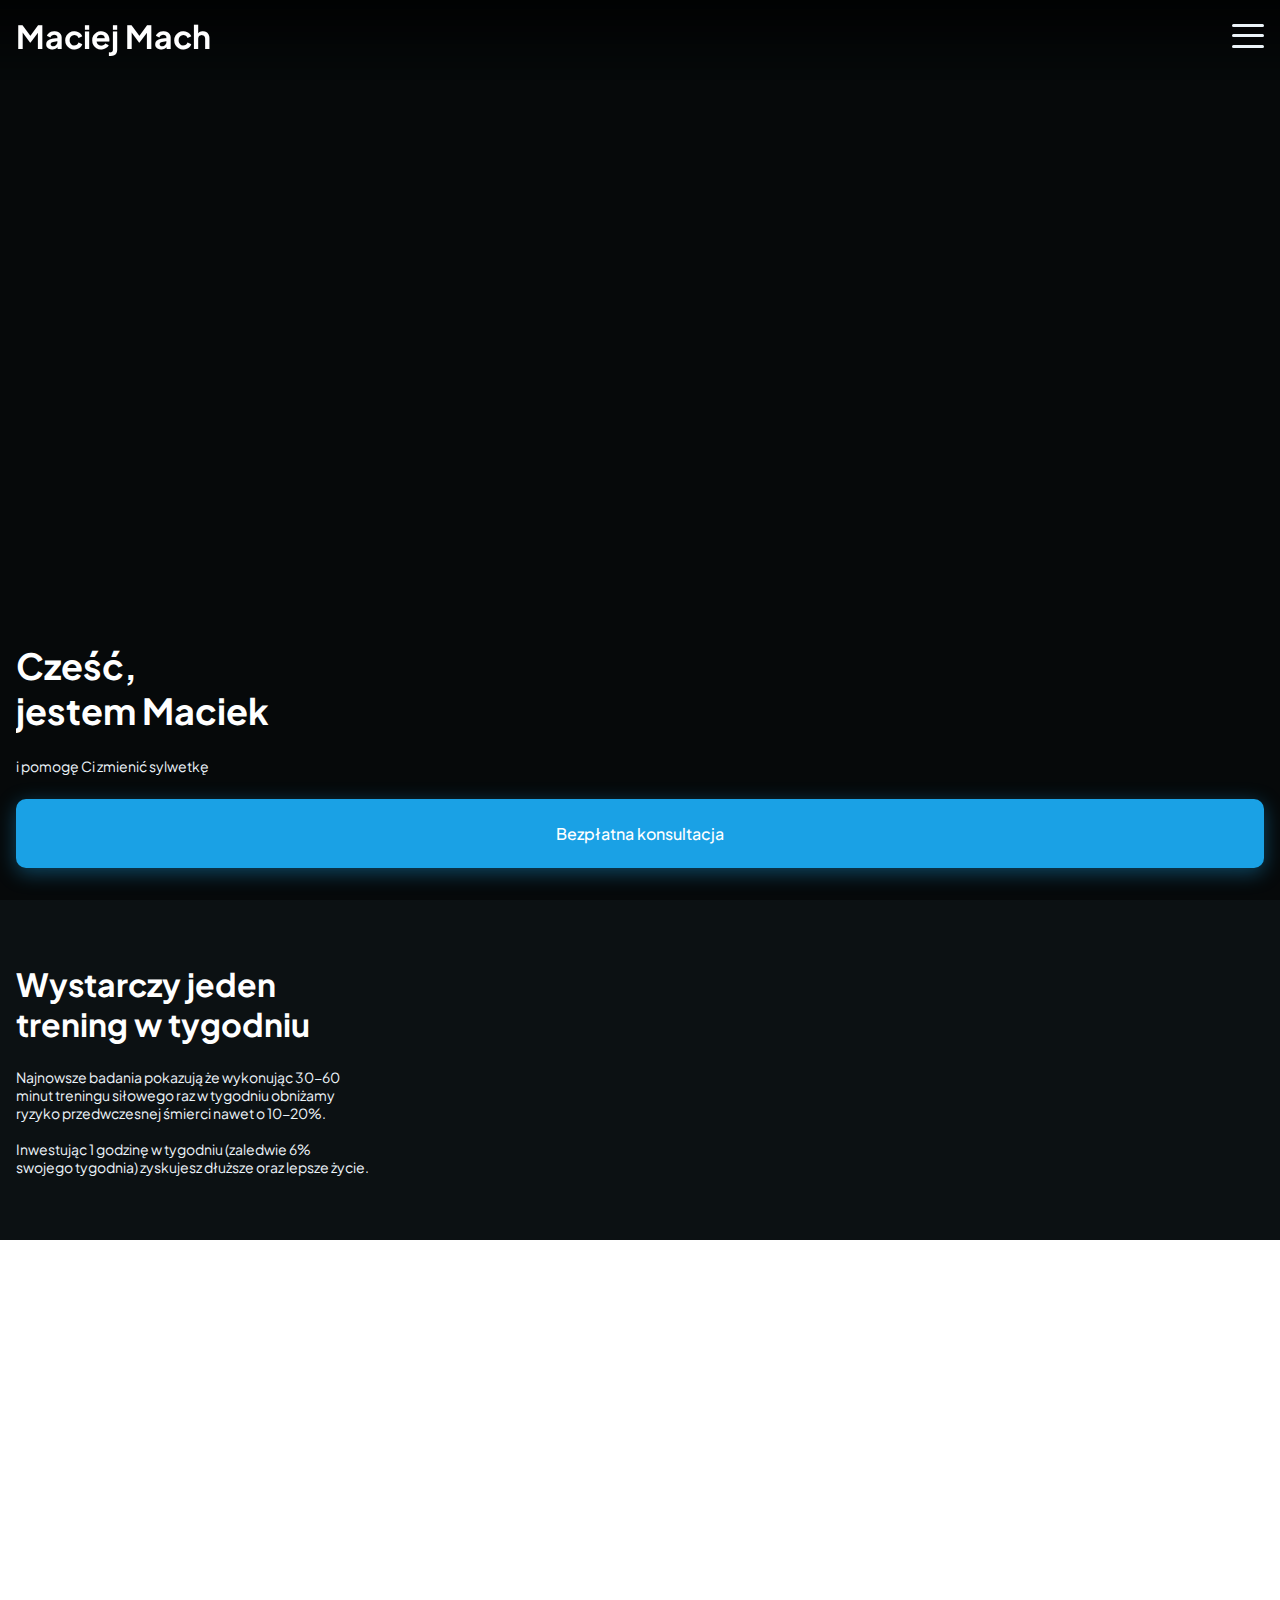
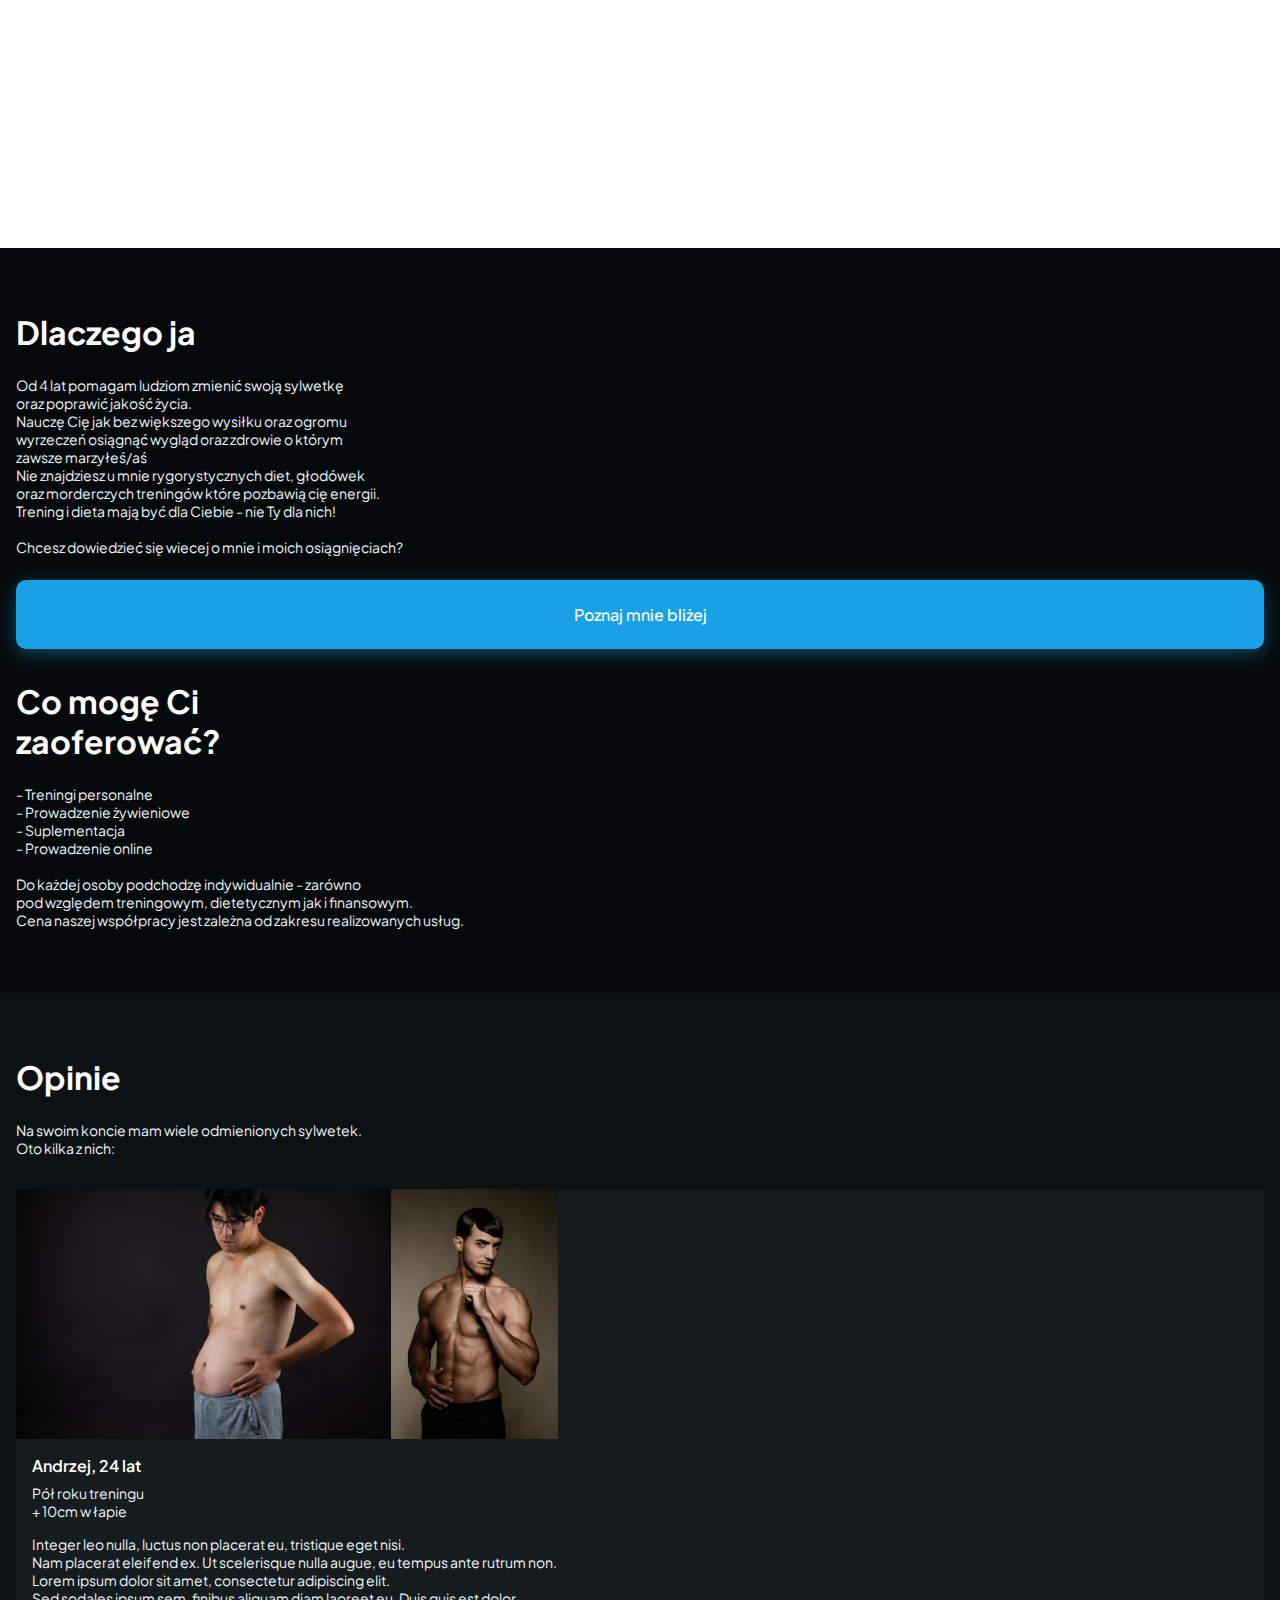
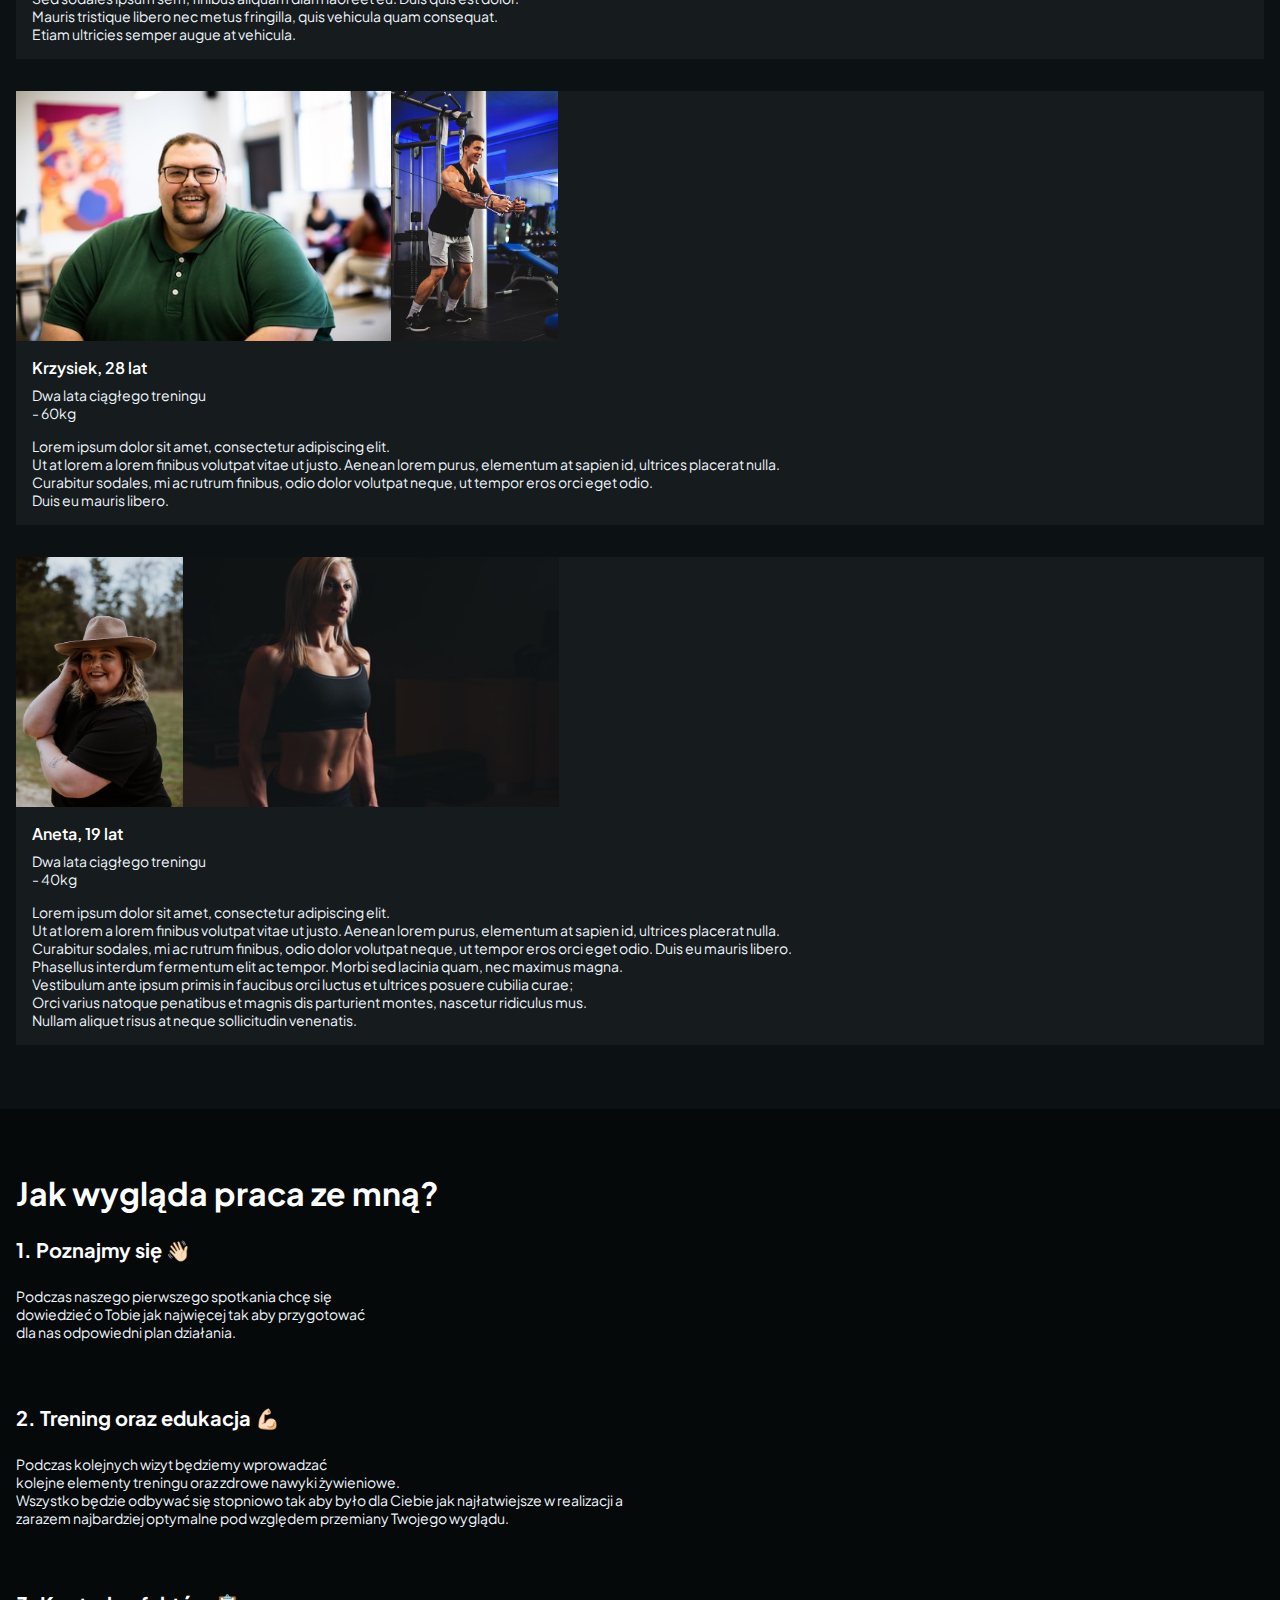
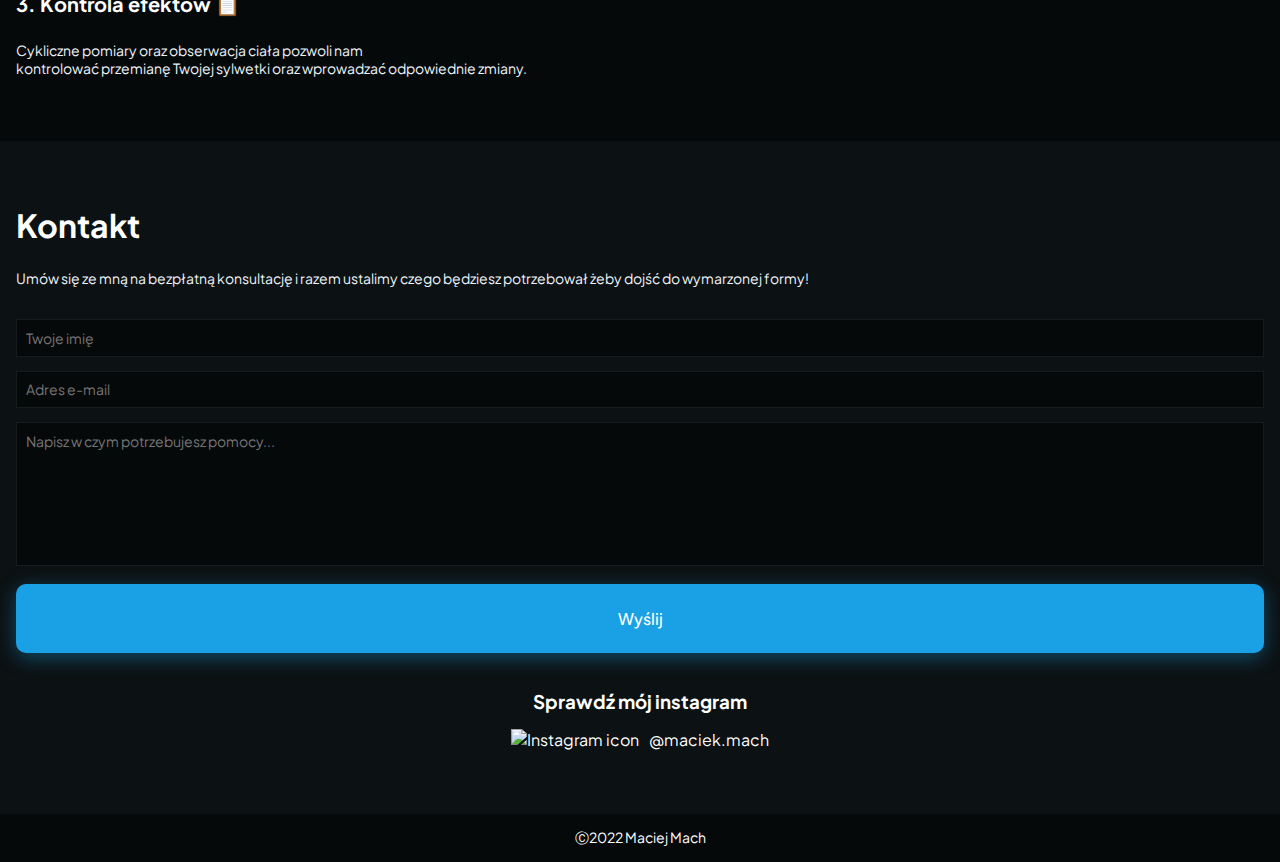
==== src/index.html @ 9fb36277 "Add boilerplate for JS components, style a nav menu" ====
<!DOCTYPE html>
<html lang="pl">
  <head>
    <meta charset="UTF-8" />
    <meta name="author" content="Maciej Mach" />
    <meta name="description" content="Maciej Mach, trener personalny. Zmień sylwetkę łatwo i przyjemnie." />
    <meta name="viewport" content="width=device-width, initial-scale=1.0" />
    <meta http-equiv="X-UA-Compatible" content="ie=edge" />
    <title>Maciej Mach - Trener Personalny</title>
    <link rel="stylesheet" href="styles/main.css" />
    <link rel="stylesheet" href="styles/breakpoints.css" />
    <link rel="stylesheet" href="styles/interactive.css" />
    <link rel="icon" href="./favicon.ico" type="image/x-icon" />
  </head>
  <body>
    <header>
      <h1 class="txt-title">Maciej Mach</h1>
      <nav>
        <div id="nav-mobile">
          <div id="menu-icon">
            <div class="menu-icon-line"></div>
            <div class="menu-icon-line"></div>
            <div class="menu-icon-line"></div>
          </div>
        </div>
        <div class="nav-menu">
          <a href="/#" class="nav-link">O mnie</a>
          <a href="/#" class="nav-link">Oferta</a>
          <a href="/#" class="nav-link">Kontakt</a>
        </div>
      </nav>
    </header>
    <div id="main-container">
      <main id="landing-page">
        <div id="main-img">
        </div>
        <div id="main-txt" class="enter-line-break">
          <h1>Cześć,
             jestem Maciek
          </h1>
          <p class="txt-body">i pomogę Ci zmienić sylwetkę</p>
          <button class="action-button">Bezpłatna konsultacja</button>
        </div>
      </main>
      <section class="bg-light">
        <article>
          <h2 class="txt-title enter-line-break ">Wystarczy jeden
            trening w tygodniu
          </h2>
          <p class="txt-body enter-line-break">Najnowsze badania pokazują że wykonując 30-60 
            minut treningu siłowego raz w tygodniu obniżamy 
            ryzyko przedwczesnej śmierci nawet o 10-20%.

            Inwestując 1 godzinę w tygodniu (zaledwie 6% 
            swojego tygodnia) zyskujesz dłuższe oraz lepsze życie.
          </p>
        </article>
      </section>
      <div id="big-img"></div>
      <section class="bg-dark">
        <article>
          <h2 class="txt-title">Dlaczego ja</h2>
          <p class="txt-body enter-line-break">Od 4 lat pomagam ludziom zmienić swoją sylwetkę 
            oraz poprawić jakość życia. 
            Nauczę Cię jak bez większego wysiłku oraz ogromu 
            wyrzeczeń osiągnąć wygląd oraz zdrowie o którym 
            zawsze marzyłeś/aś
            Nie znajdziesz u mnie rygorystycznych diet, głodówek 
            oraz morderczych treningów które pozbawią cię energii. 
            Trening i dieta mają być dla Ciebie - nie Ty dla nich!
            
            Chcesz dowiedzieć się wiecej o mnie i moich osiągnięciach?
          </p>
          <button class="action-button">Poznaj mnie bliżej</button>
          <h2 class="txt-title enter-line-break">Co mogę Ci 
            zaoferować?</h2>
          <p class="txt-body enter-line-break">- Treningi personalne
            - Prowadzenie żywieniowe
            - Suplementacja 
            - Prowadzenie online
            
            Do każdej osoby podchodzę indywidualnie - zarówno 
            pod względem treningowym, dietetycznym jak i finansowym. 
            Cena naszej współpracy jest zależna od zakresu realizowanych usług. 
          </p>
        </article>
      </section>
      <section class="bg-light">
        <article>
          <h2 class="txt-title">Opinie</h2>
          <p class="txt-body enter-line-break">Na swoim koncie mam wiele odmienionych sylwetek.
            Oto kilka z nich:
          </p>
        </article>
        <div id="reviews-container">
          <div class="review">
            <div class="review-img-container">
              <div class="review-img">
                <img src="./assets/images/fat1.jpeg" alt="Przed współpracą z Maciejem">
              </div>
              <div class="review-img">
                <img src="./assets/images/fit1.jpeg" alt="Po współpracy z Maciejem">
              </div>
            </div>
            <div class="review-txt">
              <p class="reviewer-details">Andrzej, 24 lat</p>
              <p class="txt-body enter-line-break">Pół roku treningu
                + 10cm w łapie</p>
              <p class="txt-body enter-line-break">Integer leo nulla, luctus non placerat eu, tristique eget nisi. 
                Nam placerat eleifend ex. Ut scelerisque nulla augue, eu tempus ante rutrum non. 
                Lorem ipsum dolor sit amet, consectetur adipiscing elit. 
                Sed sodales ipsum sem, finibus aliquam diam laoreet eu. Duis quis est dolor. 
                Mauris tristique libero nec metus fringilla, quis vehicula quam consequat. 
                Etiam ultricies semper augue at vehicula. </p>
            </div>
          </div>
          <div class="review">
            <div class="review-img-container">
              <div class="review-img">
                <img src="./assets/images/fat2.jpeg" alt="Przed współpracą z Maciejem">
              </div>
              <div class="review-img">
                <img src="./assets/images/fit2.jpeg" alt="Po współpracy z Maciejem">
              </div>
            </div>
            <div class="review-txt">
              <p class="reviewer-details">Krzysiek, 28 lat</p>
              <p class="txt-body enter-line-break">Dwa lata ciągłego treningu
                - 60kg</p>
              <p class="txt-body enter-line-break">Lorem ipsum dolor sit amet, consectetur adipiscing elit.
                Ut at lorem a lorem finibus volutpat vitae ut justo. Aenean lorem purus, elementum at sapien id, ultrices placerat nulla. 
                Curabitur sodales, mi ac rutrum finibus, odio dolor volutpat neque, ut tempor eros orci eget odio. 
                Duis eu mauris libero.</p>
            </div>
          </div>
          <div class="review">
            <div class="review-img-container">
              <div class="review-img">
                <img src="./assets/images/fat3.jpeg" alt="Przed współpracą z Maciejem">
              </div>
              <div class="review-img">
                <img src="./assets/images/fit3.jpeg" alt="Po współpracy z Maciejem">
              </div>
            </div>
            <div class="review-txt">
              <p class="reviewer-details">Aneta, 19 lat</p>
              <p class="txt-body enter-line-break">Dwa lata ciągłego treningu
                - 40kg</p>
              <p class="txt-body enter-line-break">Lorem ipsum dolor sit amet, consectetur adipiscing elit. 
                Ut at lorem a lorem finibus volutpat vitae ut justo. Aenean lorem purus, elementum at sapien id, ultrices placerat nulla. 
                Curabitur sodales, mi ac rutrum finibus, odio dolor volutpat neque, ut tempor eros orci eget odio. Duis eu mauris libero. 
                Phasellus interdum fermentum elit ac tempor. Morbi sed lacinia quam, nec maximus magna. 
                Vestibulum ante ipsum primis in faucibus orci luctus et ultrices posuere cubilia curae; 
                Orci varius natoque penatibus et magnis dis parturient montes, nascetur ridiculus mus. 
                Nullam aliquet risus at neque sollicitudin venenatis. </p>
            </div>
          </div>
        </div>
      </section>
      <section class="bg-dark">
        <article>
          <h2 class="txt-title">Jak wygląda praca ze mną?</h2>
          <h3 class="heading-small">1. Poznajmy się  👋🏻</h3>
          <p class="txt-body enter-line-break">Podczas naszego pierwszego spotkania chcę się 
            dowiedzieć o Tobie jak najwięcej tak aby przygotować 
            dla nas odpowiedni plan działania.
          </p>
        </article>
        <article>
          <h3 class="heading-small">2. Trening oraz edukacja  💪🏻</h3>
          <p class="txt-body enter-line-break">Podczas kolejnych wizyt będziemy wprowadzać 
            kolejne elementy treningu oraz zdrowe nawyki żywieniowe. 
            Wszystko będzie odbywać się stopniowo tak aby było dla Ciebie jak najłatwiejsze w realizacji a 
            zarazem najbardziej optymalne pod względem przemiany Twojego wyglądu.
          </p>
        </article>
        <article>
          <h3 class="heading-small">3. Kontrola efektów  📋</h3>
          <p class="txt-body enter-line-break">Cykliczne pomiary oraz obserwacja ciała pozwoli nam 
            kontrolować przemianę Twojej sylwetki oraz wprowadzać odpowiednie zmiany.
          </p>
        </article>
      </section>
      <section class="bg-light">
        <article>
          <h2 class="txt-title">Kontakt</h2>
          <p class="txt-body enter-line-break">Umów się ze mną na bezpłatną konsultację i razem ustalimy czego będziesz potrzebował żeby dojść do wymarzonej formy!
          </p>
        </article>
        <form>
          <input type="text" name="name" id="input-name" placeholder="Twoje imię" />
          <input type="text" name="email" id="input-email" placeholder="Adres e-mail" />
          <textarea name="message" id="input-message" placeholder="Napisz w czym potrzebujesz pomocy..."></textarea>
          <button type="submit" class="action-button">Wyślij</button>
        </form>
        <div id="social-media">
          <h3>Sprawdź mój instagram</h3>
          <span>
            <img src="./assets/svg/instagram.svg" alt="Instagram icon"/>
            <p>@maciek.mach</p>
          </span>
        </div>
      </section>
      <footer class="bg-dark">
        <p>Ⓒ2022 Maciej Mach</p>
      </footer>  
      <!-- <div class="hide-overflow">
        <div id="elipse-1" class="elipses"></div>
        <div id="elipse-2" class="elipses"></div>
        <div id="elipse-3" class="elipses"></div>
        <div id="elipse-4" class="elipses"></div>
      </div> -->
    </div>
  </body>
</html>
<script src="scripts/main.js"></script>
---- src/styles/main.css ----
@import url('https://fonts.googleapis.com/css2?family=Plus+Jakarta+Sans:wght@300;400;600;700&display=swap');

:root {
  --color-accent: #1AA1E5;
  --color-bg-light: #0C1113;
  --color-bg-dark: #06090A;
  --color-bg-review: #161B1D;
  --color-txt-body: #ECF4F9;
  --color-txt-placeholder: #8F9BA3;
}

*,
*::before,
*::after {
  -webkit-box-sizing: border-box;
  box-sizing: border-box;
  font-family: 'Plus Jakarta Sans', sans-serif;
}

body,
h1,
h2,
h3,
h4,
p {
  margin: 0;
  overflow-x: hidden;
  color: white;
}

img {
  max-width: 100%;
}

.txt-title {
  color: white;
  font-size: 2em;
}

.txt-body {
  color: var(--color-txt-body);
  font-size: 14px;
}

.heading-small {
  font-size: 1.25em;
}

.bg-light {
  background-color: var(--color-bg-light);
}

.bg-dark {
  background-color: var(--color-bg-dark);
}

.enter-line-break {
  white-space: pre-line;
}

header {
  position: fixed;
  width: 100%;
  padding: 1em 1em 1.5em 1em;
}

header {
  width: 100%;
  background: linear-gradient(
    180deg,
    rgba(0, 0, 0, 0.75) 0%,
    rgba(0, 0, 0, 0) 100%
  );
  transition: all .2s linear;
  display: flex;
  align-items: center;
  justify-content: space-between;
  z-index: 10;
}

nav {
  height: 100%;
}

.nav-menu {
  visibility: hidden;
  display: flex;
  position: absolute;
  left: 0;
  opacity: 0;
  top: 5em;
  width: 100%;
  height: 100vh;
  background-color: var(--color-bg-dark);
  z-index: -1;
  flex-direction: column;
  align-items: center;
  justify-content: center;
  -webkit-transition: all .2s linear;
  transition: all .2s linear;
}

.open-menu {
  visibility: visible;
  opacity: 1;
}

.no-scroll {
  overflow: hidden;
}

.header-bg-on {
  background: var(--color-bg-dark);
}

.nav-link {
  all: unset;
  padding: 2em;
  font-size: 2em;
  cursor: pointer;
}

#menu-icon {
  height: 2em;
  width: 2em;
  display: flex;
  flex-direction: column;
  align-items: center;
  justify-content: space-around;
  cursor: pointer;
}

.menu-icon-line {
  width: 100%;
  height: 3px;
  border-radius: 10px;
  background-color: var(--color-txt-body);
}

#main-container {
  width: 100vw;
  height: 100vh;
  background-color: var(--color-bg-dark);
}

#landing-page {
  height: 100%;
  z-index: -2;
  display: flex;
  flex-direction: column;
}

#main-txt {
  width: 100%;
  align-self: flex-end;
  display: flex;
  flex-direction: column;
  gap: 1.5em;
  padding: 2em 1em; 
}

#main-txt h1 {
  font-size: 36px;
  color: white;
}

#main-img {
  margin-bottom: calc(1em-10px);
  height: 100%;
  background-image: url('../assets/images/maciej.jpg');
  background-size: cover;
  filter: drop-shadow(-10px 10px 0px white);
}

.action-button {
  all: unset;
  box-sizing: border-box;
  text-align: center;
  width: 100%;
  cursor: pointer;
  background-color: var(--color-accent);
  padding: 1.5em;
  border-radius: 10px;
  font-weight: 500;
  box-shadow: 0px 5px 20px rgba(25, 162, 230, 0.4);
}

section {
  padding: 2em 1em;
}

article {
  padding: 2em 0;
  display: flex;
  flex-direction: column;
  gap: 1.5em;
}

article .action-button {
  margin-bottom: 0.5em;
}

#big-img {
  width: 100%;
  height: calc(100vh - 18.25em);
  background-image: url('../assets/images/why_me.jpg');
  background-size: cover;
  filter: drop-shadow(-10px 10px 0px white);
}

#reviews-container {
  display: flex;
  flex-direction: column;
  gap: 2em;
  padding-bottom: 2em;
}

.review {
  display: flex;
  flex-direction: column;
  background-color: var(--color-bg-review);
}

.review-img-container {
  height: 15.625em;
  width: 100%;
  display: flex;
}

.reviev-img {
  flex: 1;
}

.review-img img {
  height: 100%;
  width: 100%;
  max-height: 100%;
  object-fit: cover;
}

.review-txt {
  color: var(--color-txt-body);
  padding: 1em;
  display: flex;
  flex-direction: column;
  gap: 0.5em;
}

.reviewer-details {
  font-size: 1em;
  font-weight: 600;
}

.review-txt p:nth-child(3) {
  margin-top: 0.5em;
}

footer {
  text-align: center;
  padding: 1em;
  font-size: 0.875em;
}

form input, textarea {
  width: 100%;
  font-size: 0.875em;
  padding: 0.625em;
  margin-bottom: 1em;
  border: 1px solid var(--color-bg-review);
  background-color: var(--color-bg-dark);
  color: var(--color-txt-placeholder);
}

textarea {
  resize: none;
  height: 10.25em;
}

#social-media {
  display: flex;
  flex-direction: column;
  align-items: center;
}

#social-media h3 {
  margin-top: 2em;
}

#social-media span {
  width: 100%;
  margin: 1em 0 2em 0;
  display: flex;
  justify-content: center;
  gap: 0.625em;
}
---- src/styles/breakpoints.css ----
@media(min-width: 80em) {

}

@media(min-width: 120em) {

}
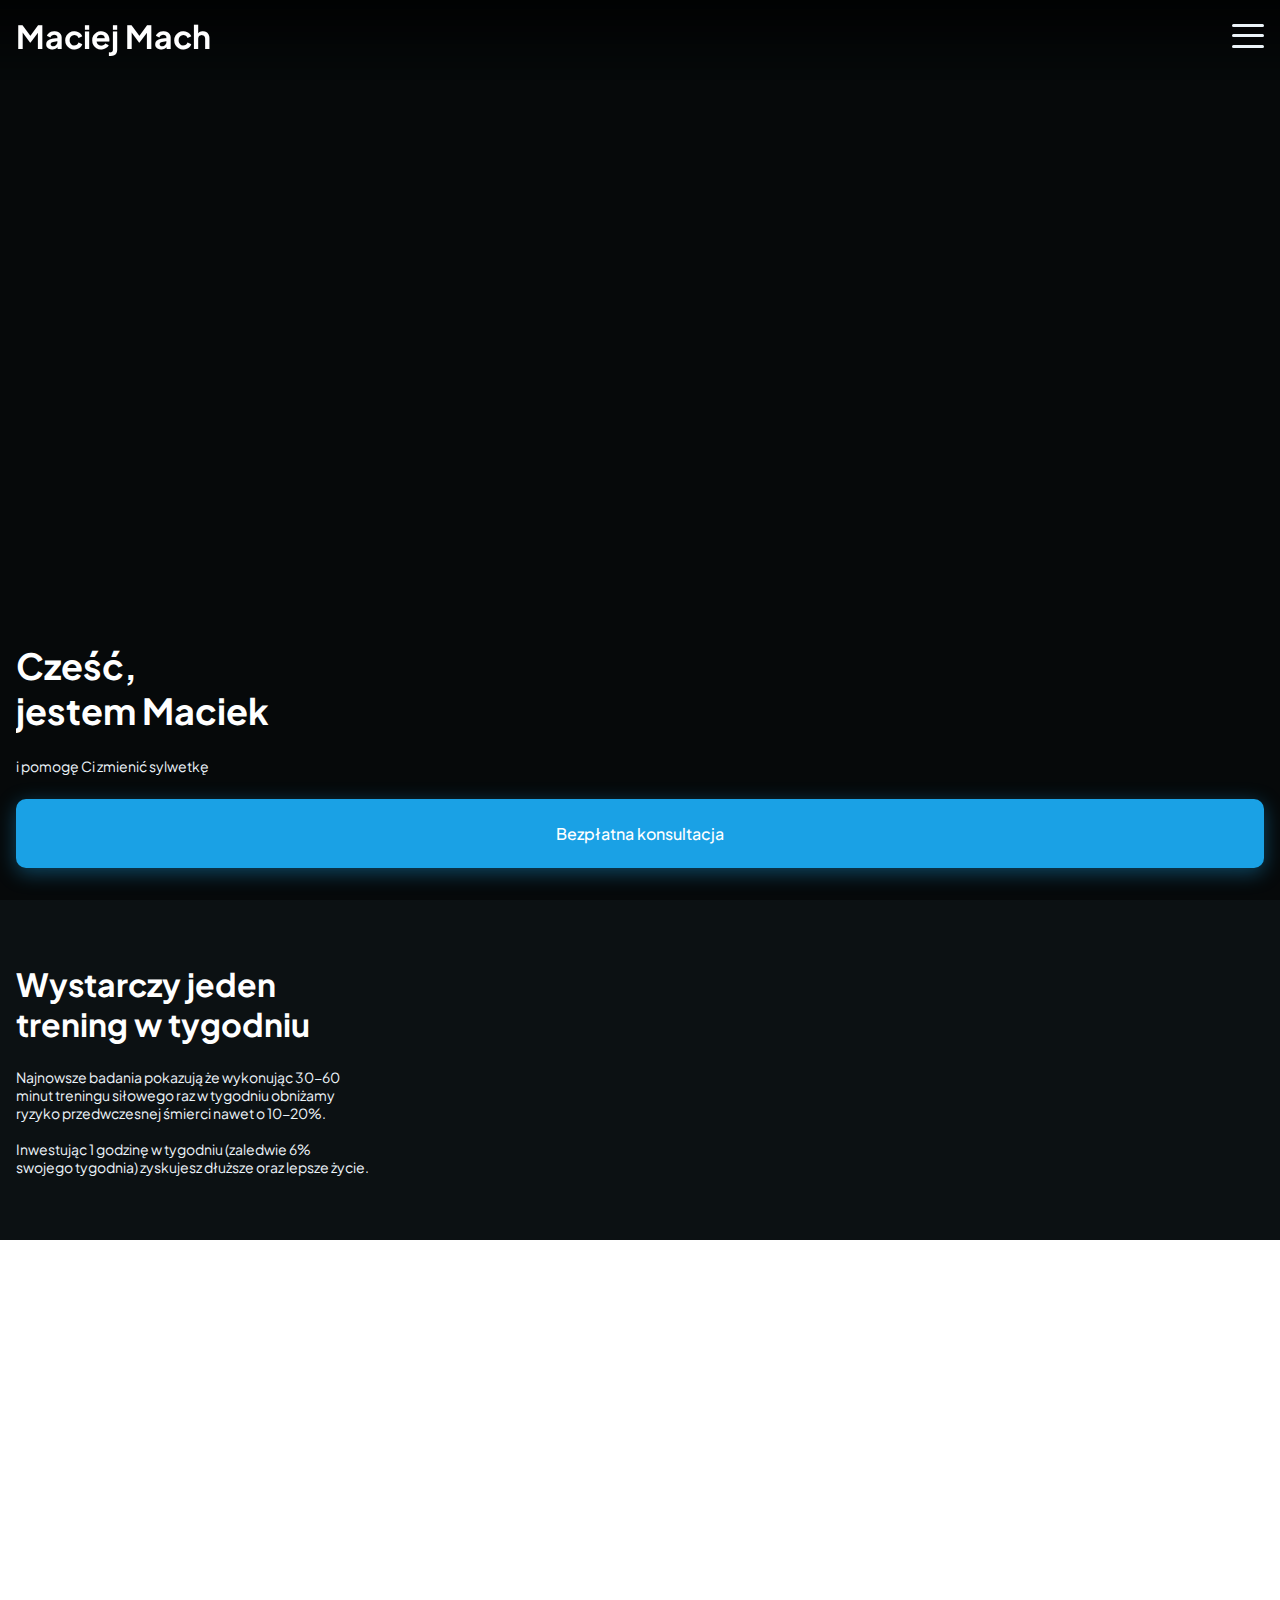
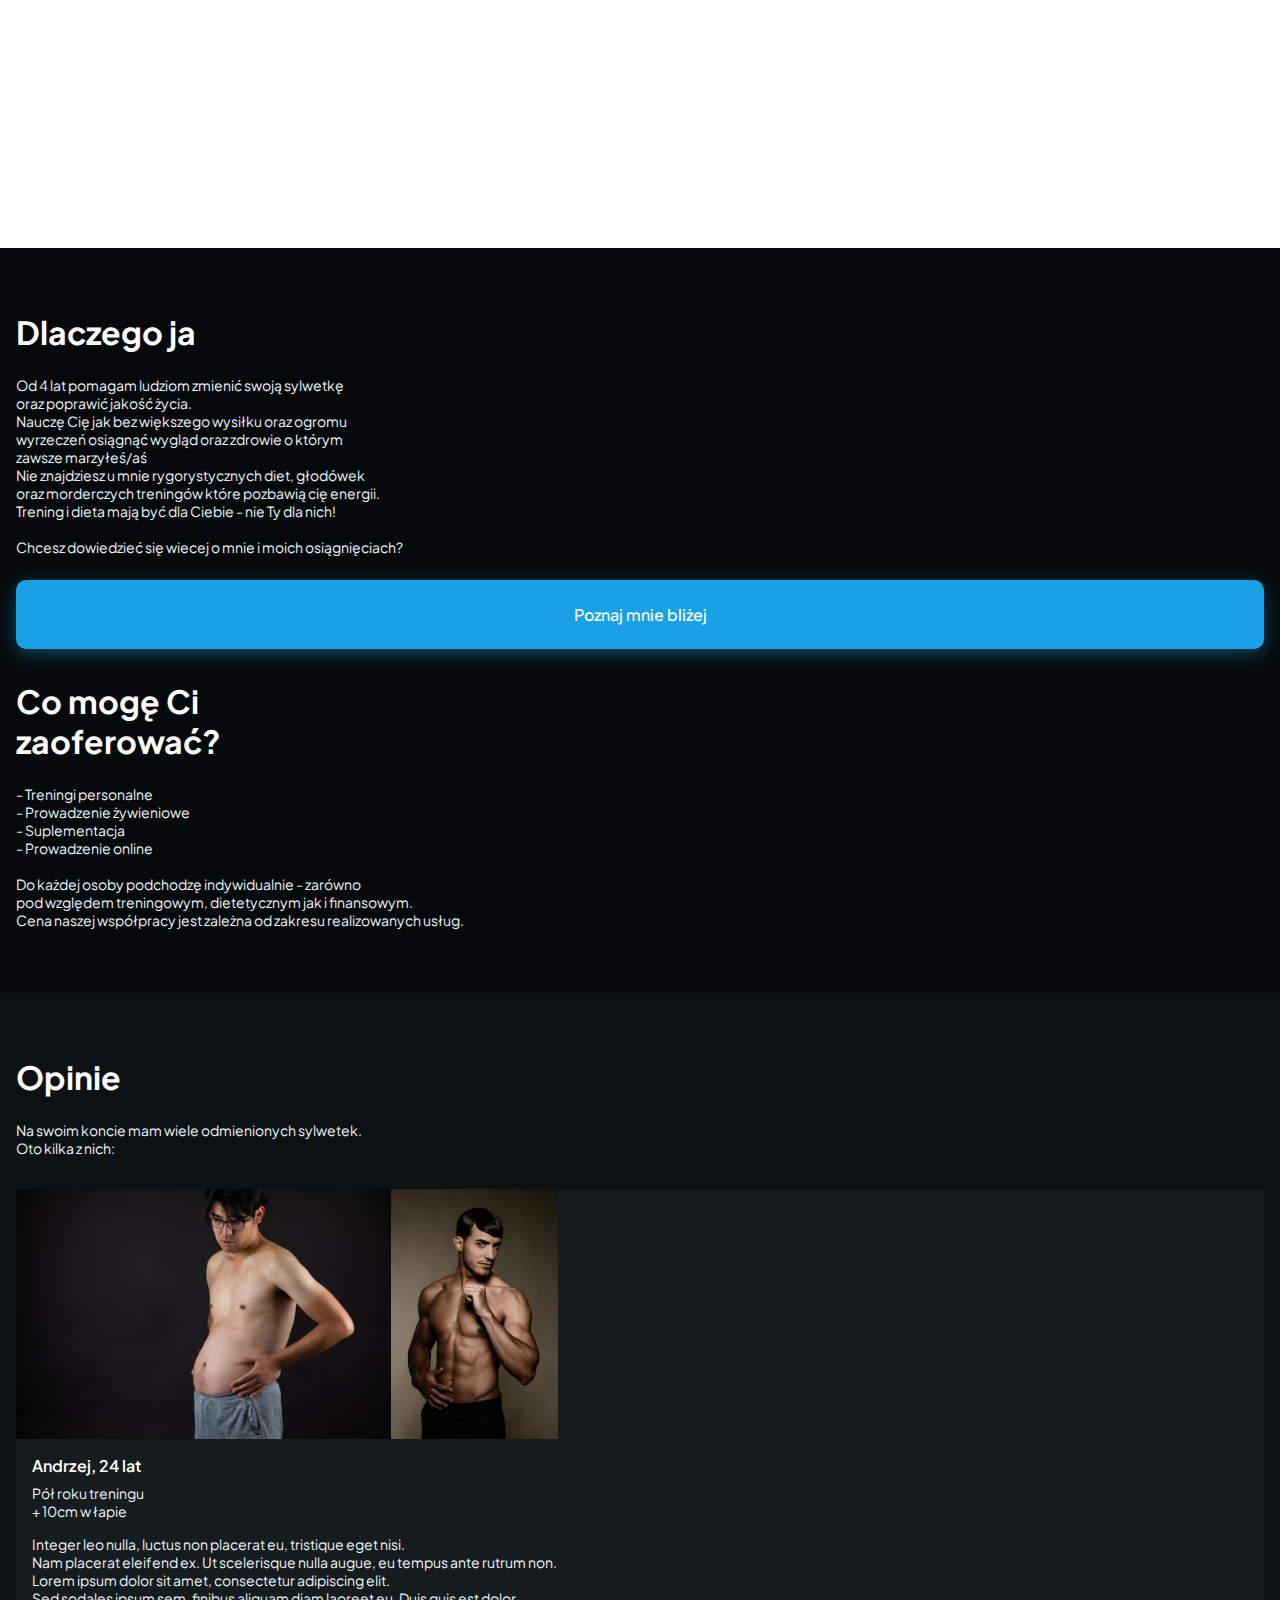
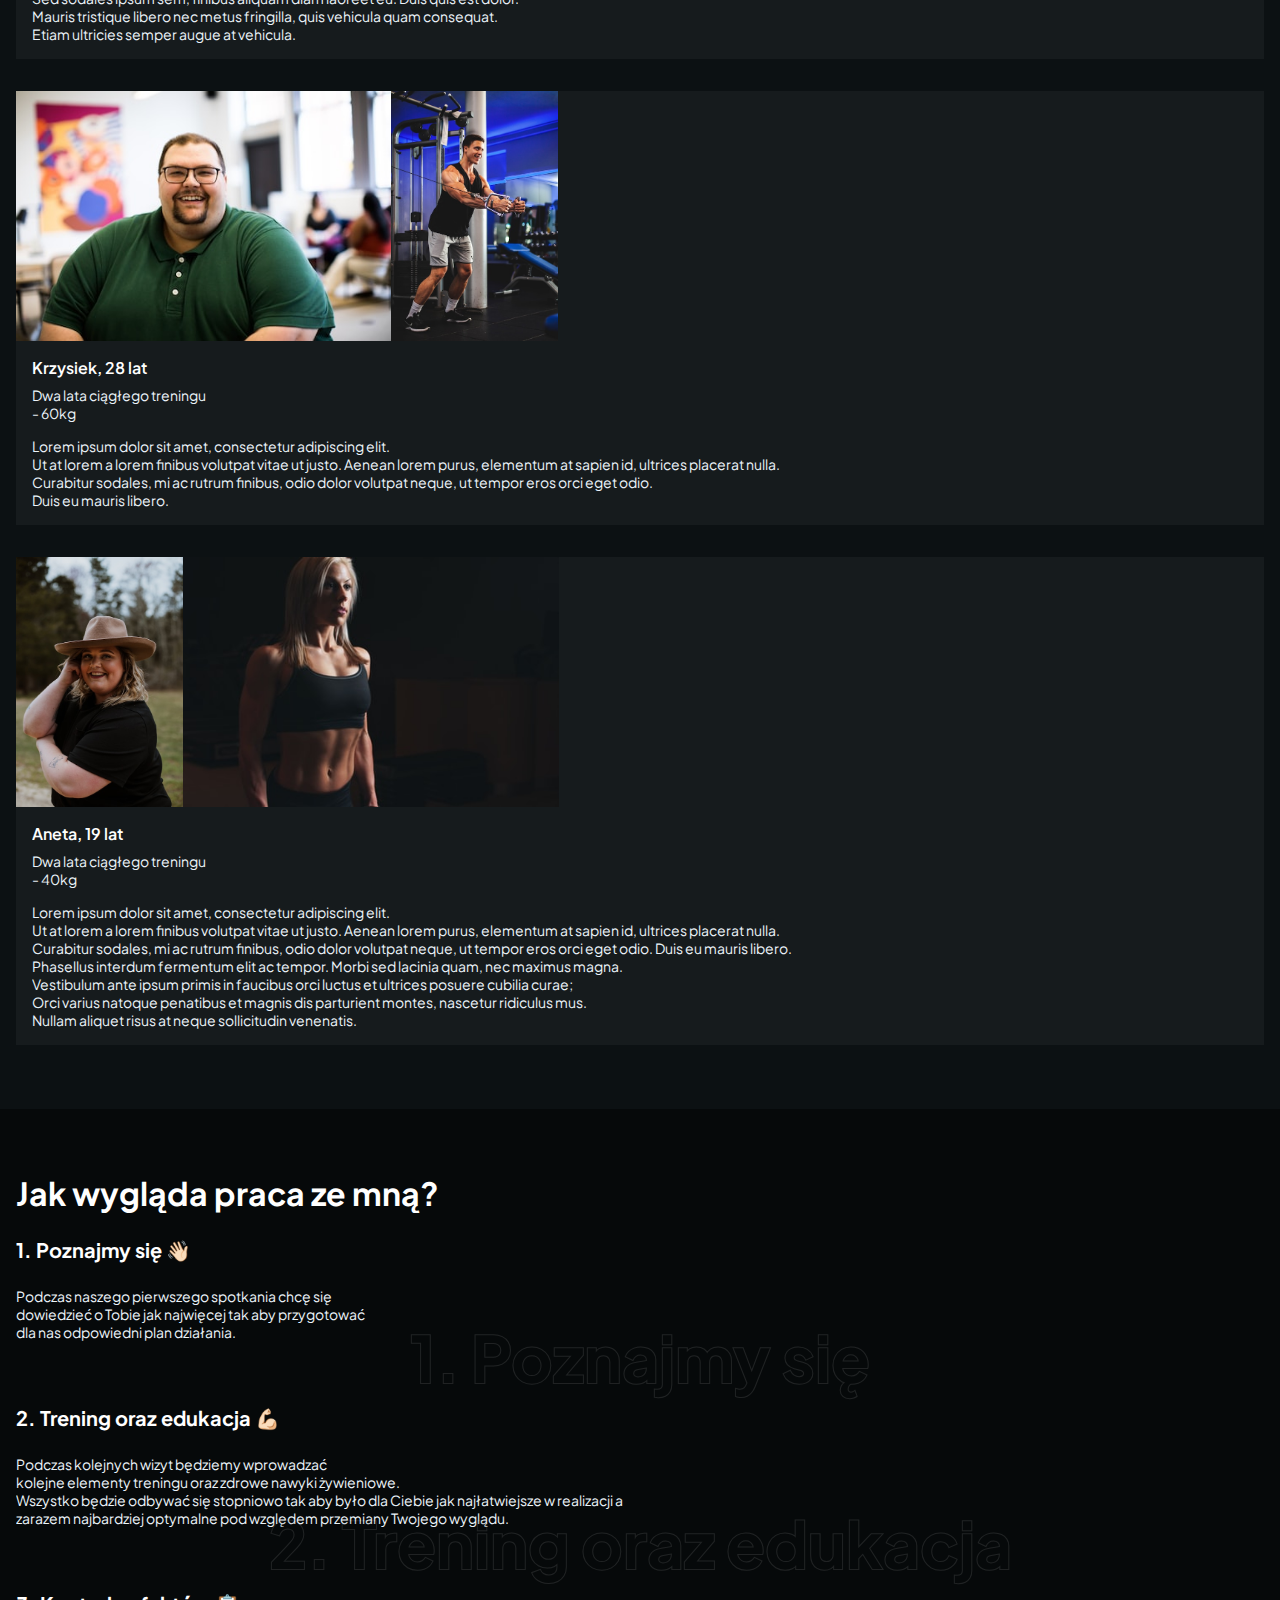
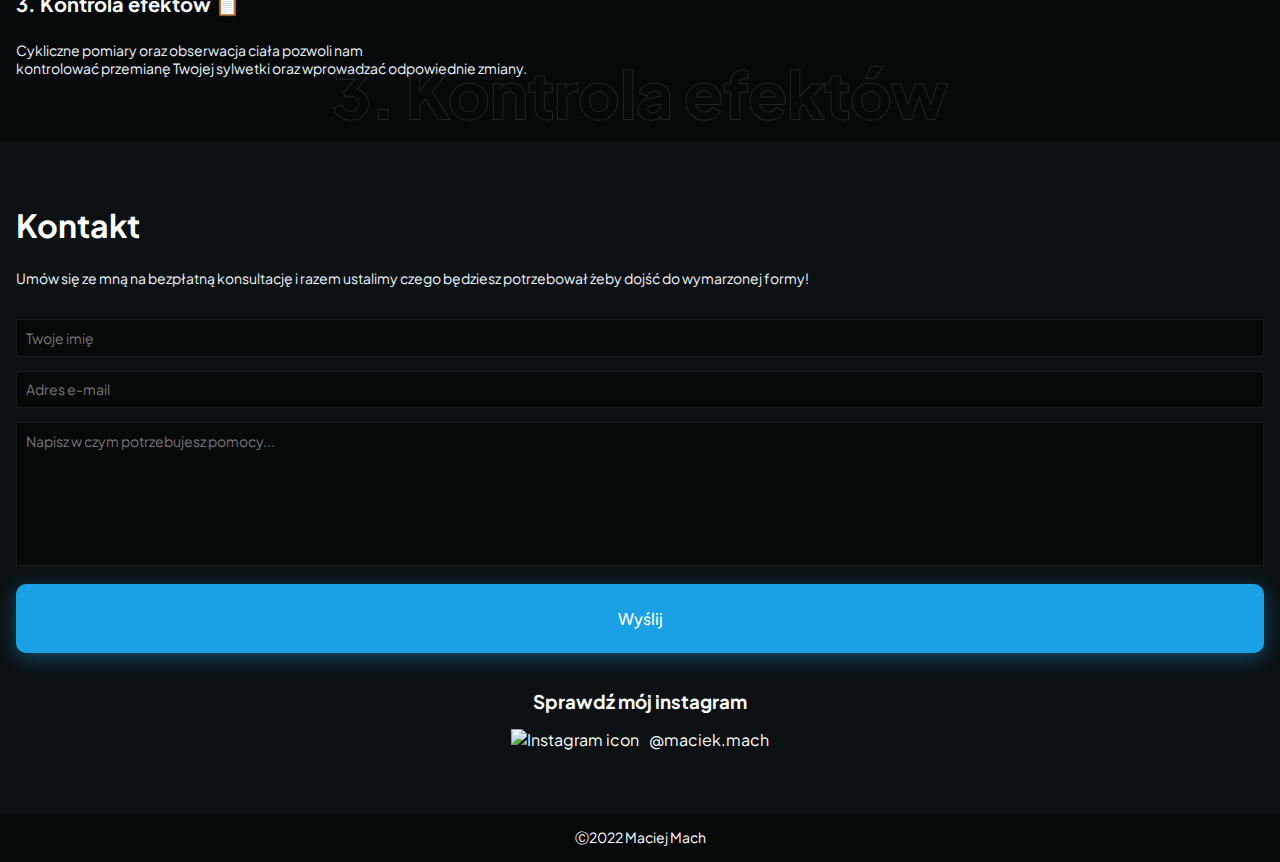
==== commit 56646751: "Fix mobile menu animation, style outline background headings" ====
--- a/src/index.html
+++ b/src/index.html
@@ -166,6 +166,9 @@
             dla nas odpowiedni plan działania.
           </p>
         </article>
+        <h4 class="outline-txt">
+          1. Poznajmy się
+        </h4>
         <article>
           <h3 class="heading-small">2. Trening oraz edukacja  💪🏻</h3>
           <p class="txt-body enter-line-break">Podczas kolejnych wizyt będziemy wprowadzać 
@@ -174,12 +177,18 @@
             zarazem najbardziej optymalne pod względem przemiany Twojego wyglądu.
           </p>
         </article>
+        <h4 class="outline-txt">
+          2. Trening oraz edukacja
+        </h4>
         <article>
           <h3 class="heading-small">3. Kontrola efektów  📋</h3>
           <p class="txt-body enter-line-break">Cykliczne pomiary oraz obserwacja ciała pozwoli nam 
             kontrolować przemianę Twojej sylwetki oraz wprowadzać odpowiednie zmiany.
           </p>
         </article>
+        <h4 class="outline-txt">
+          3. Kontrola efektów
+        </h4>
       </section>
       <section class="bg-light">
         <article>
--- a/src/styles/main.css
+++ b/src/styles/main.css
@@ -26,6 +26,7 @@
   margin: 0;
   overflow-x: hidden;
   color: white;
+  max-width: 100vw;
 }
 
 img {
@@ -62,16 +63,11 @@
   position: fixed;
   width: 100%;
   padding: 1em 1em 1.5em 1em;
-}
-
-header {
-  width: 100%;
   background: linear-gradient(
     180deg,
     rgba(0, 0, 0, 0.75) 0%,
     rgba(0, 0, 0, 0) 100%
   );
-  transition: all .2s linear;
   display: flex;
   align-items: center;
   justify-content: space-between;
@@ -96,8 +92,6 @@
   flex-direction: column;
   align-items: center;
   justify-content: center;
-  -webkit-transition: all .2s linear;
-  transition: all .2s linear;
 }
 
 .open-menu {
@@ -110,7 +104,7 @@
 }
 
 .header-bg-on {
-  background: var(--color-bg-dark);
+  background-color: var(--color-bg-dark);
 }
 
 .nav-link {
@@ -292,4 +286,22 @@
   display: flex;
   justify-content: center;
   gap: 0.625em;
-}+}
+
+.outline-txt {
+  position: absolute;
+  left: 0;
+  width: 100%;
+  text-align: center;
+  font-size: 4em;
+  transform: translateY(-50%);
+  padding-bottom: 0.5em;
+  color: var(--color-bg-dark);
+  -webkit-text-stroke-width: 2px;
+  stroke-width: 1px;
+  -webkit-text-stroke-color: #FFFFFF;
+  stroke: #FFFFFF;
+  paint-order: stroke fill;
+  opacity: 0.1;
+  white-space: nowrap;
+}
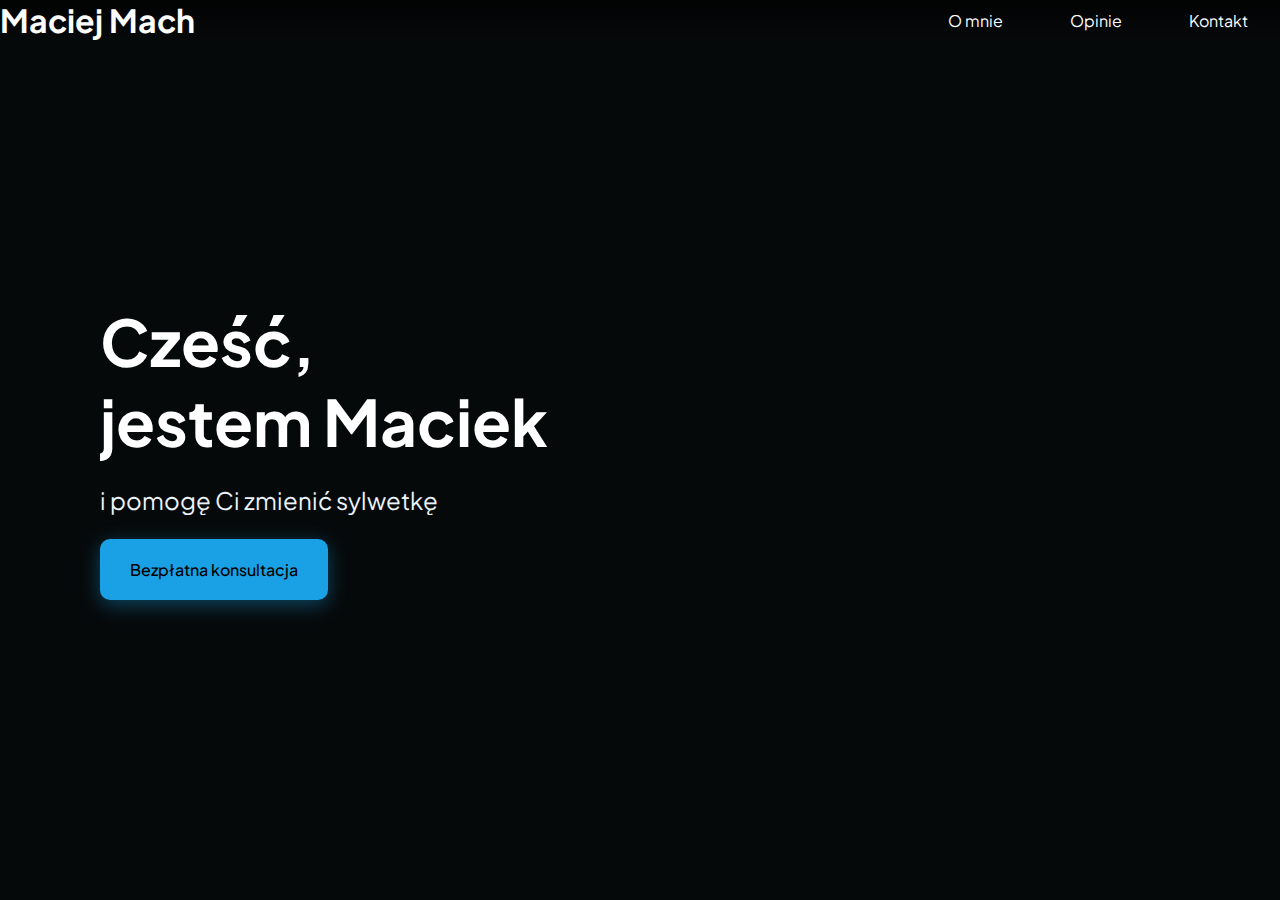
==== commit 66e32ca8: "Add media queries styles, experimental contact form handling" ====
--- a/src/index.html
+++ b/src/index.html
@@ -11,215 +11,230 @@
     <link rel="stylesheet" href="styles/breakpoints.css" />
     <link rel="stylesheet" href="styles/interactive.css" />
     <link rel="icon" href="./favicon.ico" type="image/x-icon" />
+    <script src="scripts/helpers/sendEmail.js" defer></script>
+    <script src="scripts/main.js" defer></script>
   </head>
   <body>
     <header>
-      <h1 class="txt-title">Maciej Mach</h1>
-      <nav>
-        <div id="nav-mobile">
-          <div id="menu-icon">
-            <div class="menu-icon-line"></div>
-            <div class="menu-icon-line"></div>
-            <div class="menu-icon-line"></div>
-          </div>
-        </div>
-        <div class="nav-menu">
-          <a href="/#" class="nav-link">O mnie</a>
-          <a href="/#" class="nav-link">Oferta</a>
-          <a href="/#" class="nav-link">Kontakt</a>
-        </div>
-      </nav>
+        <h1 class="txt-title">Maciej Mach</h1>
+        <nav>
+          <div id="nav-mobile">
+            <div class="menu-icon">
+              <div class="menu-icon-line"></div>
+              <div class="menu-icon-line"></div>
+              <div class="menu-icon-line"></div>
+            </div>
+          </div>
+          <div class="nav-menu bg-dark">
+            <a href="#about-me-section" class="nav-menu__link">O mnie</a>
+            <a href="#reviews-section" class="nav-menu__link">Opinie</a>
+            <a href="#contact-section" class="nav-menu__link">Kontakt</a>
+          </div>
+        </nav>
     </header>
-    <div id="main-container">
+    <div id="main-container" class="bg-dark">
       <main id="landing-page">
-        <div id="main-img">
-        </div>
-        <div id="main-txt" class="enter-line-break">
-          <h1>Cześć,
-             jestem Maciek
-          </h1>
-          <p class="txt-body">i pomogę Ci zmienić sylwetkę</p>
-          <button class="action-button">Bezpłatna konsultacja</button>
+        <div class="content-container">
+          <div class="main-img">
+          </div>
+          <div class="main-txt line-break">
+            <h1 class="main-txt__heading">Cześć,
+               jestem Maciek
+            </h1>
+            <p class="txt">i pomogę Ci zmienić sylwetkę</p>
+            <a href="#contact-section" class="action-button" id="free-consultation-button">Bezpłatna konsultacja</a>
+          </div>
         </div>
       </main>
-      <section class="bg-light">
-        <article>
-          <h2 class="txt-title enter-line-break ">Wystarczy jeden
-            trening w tygodniu
-          </h2>
-          <p class="txt-body enter-line-break">Najnowsze badania pokazują że wykonując 30-60 
-            minut treningu siłowego raz w tygodniu obniżamy 
-            ryzyko przedwczesnej śmierci nawet o 10-20%.
-
-            Inwestując 1 godzinę w tygodniu (zaledwie 6% 
-            swojego tygodnia) zyskujesz dłuższe oraz lepsze życie.
-          </p>
-        </article>
-      </section>
-      <div id="big-img"></div>
-      <section class="bg-dark">
-        <article>
-          <h2 class="txt-title">Dlaczego ja</h2>
-          <p class="txt-body enter-line-break">Od 4 lat pomagam ludziom zmienić swoją sylwetkę 
-            oraz poprawić jakość życia. 
-            Nauczę Cię jak bez większego wysiłku oraz ogromu 
-            wyrzeczeń osiągnąć wygląd oraz zdrowie o którym 
-            zawsze marzyłeś/aś
-            Nie znajdziesz u mnie rygorystycznych diet, głodówek 
-            oraz morderczych treningów które pozbawią cię energii. 
-            Trening i dieta mają być dla Ciebie - nie Ty dla nich!
-            
-            Chcesz dowiedzieć się wiecej o mnie i moich osiągnięciach?
-          </p>
-          <button class="action-button">Poznaj mnie bliżej</button>
-          <h2 class="txt-title enter-line-break">Co mogę Ci 
-            zaoferować?</h2>
-          <p class="txt-body enter-line-break">- Treningi personalne
-            - Prowadzenie żywieniowe
-            - Suplementacja 
-            - Prowadzenie online
-            
-            Do każdej osoby podchodzę indywidualnie - zarówno 
-            pod względem treningowym, dietetycznym jak i finansowym. 
-            Cena naszej współpracy jest zależna od zakresu realizowanych usług. 
-          </p>
-        </article>
-      </section>
-      <section class="bg-light">
-        <article>
-          <h2 class="txt-title">Opinie</h2>
-          <p class="txt-body enter-line-break">Na swoim koncie mam wiele odmienionych sylwetek.
-            Oto kilka z nich:
-          </p>
-        </article>
-        <div id="reviews-container">
-          <div class="review">
-            <div class="review-img-container">
-              <div class="review-img">
-                <img src="./assets/images/fat1.jpeg" alt="Przed współpracą z Maciejem">
-              </div>
-              <div class="review-img">
-                <img src="./assets/images/fit1.jpeg" alt="Po współpracy z Maciejem">
-              </div>
-            </div>
-            <div class="review-txt">
-              <p class="reviewer-details">Andrzej, 24 lat</p>
-              <p class="txt-body enter-line-break">Pół roku treningu
-                + 10cm w łapie</p>
-              <p class="txt-body enter-line-break">Integer leo nulla, luctus non placerat eu, tristique eget nisi. 
-                Nam placerat eleifend ex. Ut scelerisque nulla augue, eu tempus ante rutrum non. 
-                Lorem ipsum dolor sit amet, consectetur adipiscing elit. 
-                Sed sodales ipsum sem, finibus aliquam diam laoreet eu. Duis quis est dolor. 
-                Mauris tristique libero nec metus fringilla, quis vehicula quam consequat. 
-                Etiam ultricies semper augue at vehicula. </p>
-            </div>
-          </div>
-          <div class="review">
-            <div class="review-img-container">
-              <div class="review-img">
-                <img src="./assets/images/fat2.jpeg" alt="Przed współpracą z Maciejem">
-              </div>
-              <div class="review-img">
-                <img src="./assets/images/fit2.jpeg" alt="Po współpracy z Maciejem">
-              </div>
-            </div>
-            <div class="review-txt">
-              <p class="reviewer-details">Krzysiek, 28 lat</p>
-              <p class="txt-body enter-line-break">Dwa lata ciągłego treningu
-                - 60kg</p>
-              <p class="txt-body enter-line-break">Lorem ipsum dolor sit amet, consectetur adipiscing elit.
-                Ut at lorem a lorem finibus volutpat vitae ut justo. Aenean lorem purus, elementum at sapien id, ultrices placerat nulla. 
-                Curabitur sodales, mi ac rutrum finibus, odio dolor volutpat neque, ut tempor eros orci eget odio. 
-                Duis eu mauris libero.</p>
-            </div>
-          </div>
-          <div class="review">
-            <div class="review-img-container">
-              <div class="review-img">
-                <img src="./assets/images/fat3.jpeg" alt="Przed współpracą z Maciejem">
-              </div>
-              <div class="review-img">
-                <img src="./assets/images/fit3.jpeg" alt="Po współpracy z Maciejem">
-              </div>
-            </div>
-            <div class="review-txt">
-              <p class="reviewer-details">Aneta, 19 lat</p>
-              <p class="txt-body enter-line-break">Dwa lata ciągłego treningu
-                - 40kg</p>
-              <p class="txt-body enter-line-break">Lorem ipsum dolor sit amet, consectetur adipiscing elit. 
-                Ut at lorem a lorem finibus volutpat vitae ut justo. Aenean lorem purus, elementum at sapien id, ultrices placerat nulla. 
-                Curabitur sodales, mi ac rutrum finibus, odio dolor volutpat neque, ut tempor eros orci eget odio. Duis eu mauris libero. 
-                Phasellus interdum fermentum elit ac tempor. Morbi sed lacinia quam, nec maximus magna. 
-                Vestibulum ante ipsum primis in faucibus orci luctus et ultrices posuere cubilia curae; 
-                Orci varius natoque penatibus et magnis dis parturient montes, nascetur ridiculus mus. 
-                Nullam aliquet risus at neque sollicitudin venenatis. </p>
-            </div>
-          </div>
-        </div>
-      </section>
-      <section class="bg-dark">
-        <article>
-          <h2 class="txt-title">Jak wygląda praca ze mną?</h2>
-          <h3 class="heading-small">1. Poznajmy się  👋🏻</h3>
-          <p class="txt-body enter-line-break">Podczas naszego pierwszego spotkania chcę się 
-            dowiedzieć o Tobie jak najwięcej tak aby przygotować 
-            dla nas odpowiedni plan działania.
-          </p>
-        </article>
-        <h4 class="outline-txt">
-          1. Poznajmy się
-        </h4>
-        <article>
-          <h3 class="heading-small">2. Trening oraz edukacja  💪🏻</h3>
-          <p class="txt-body enter-line-break">Podczas kolejnych wizyt będziemy wprowadzać 
-            kolejne elementy treningu oraz zdrowe nawyki żywieniowe. 
-            Wszystko będzie odbywać się stopniowo tak aby było dla Ciebie jak najłatwiejsze w realizacji a 
-            zarazem najbardziej optymalne pod względem przemiany Twojego wyglądu.
-          </p>
-        </article>
-        <h4 class="outline-txt">
-          2. Trening oraz edukacja
-        </h4>
-        <article>
-          <h3 class="heading-small">3. Kontrola efektów  📋</h3>
-          <p class="txt-body enter-line-break">Cykliczne pomiary oraz obserwacja ciała pozwoli nam 
-            kontrolować przemianę Twojej sylwetki oraz wprowadzać odpowiednie zmiany.
-          </p>
-        </article>
-        <h4 class="outline-txt">
-          3. Kontrola efektów
-        </h4>
-      </section>
-      <section class="bg-light">
-        <article>
-          <h2 class="txt-title">Kontakt</h2>
-          <p class="txt-body enter-line-break">Umów się ze mną na bezpłatną konsultację i razem ustalimy czego będziesz potrzebował żeby dojść do wymarzonej formy!
-          </p>
-        </article>
-        <form>
-          <input type="text" name="name" id="input-name" placeholder="Twoje imię" />
-          <input type="text" name="email" id="input-email" placeholder="Adres e-mail" />
-          <textarea name="message" id="input-message" placeholder="Napisz w czym potrzebujesz pomocy..."></textarea>
-          <button type="submit" class="action-button">Wyślij</button>
-        </form>
-        <div id="social-media">
-          <h3>Sprawdź mój instagram</h3>
-          <span>
-            <img src="./assets/svg/instagram.svg" alt="Instagram icon"/>
-            <p>@maciek.mach</p>
-          </span>
+      <section id="intro-section" class="bg-light">
+        <div class="content-container">
+          <article>
+            <h2 class="txt-title">
+              Wystarczy jeden trening w tygodniu
+            </h2>
+            <p class="txt line-break">Najnowsze badania pokazują że wykonując 30-60 minut treningu siłowego raz w 
+              tygodniu obniżamy ryzyko przedwczesnej śmierci nawet o 10-20%.
+            </p>
+            <p class="txt line-break">Inwestując 1 godzinę w tygodniu (zaledwie 6% swojego tygodnia) zyskujesz dłuższe oraz 
+              lepsze życie.
+            </p>
+          </article>
+        </div>
+      </section>
+      <div class="section-divider">
+      <div class="content-container">
+      <span class="flex-1">
+        <div id="big-img"></div>
+      </span>
+        <section id="about-me-section" class="bg-dark">
+          <div class="content-container">
+            <article>
+              <h2 class="txt-title">Dlaczego ja</h2>
+              <p class="txt">
+                Od 4 lat pomagam ludziom zmienić swoją sylwetkę oraz poprawić jakość życia.
+                <br/>
+                Nauczę Cię jak bez większego wysiłku oraz ogromu wyrzeczeń osiągnąć wygląd oraz 
+                zdrowie o którym zawsze marzyłeś/aś
+                <br/>
+                Nie znajdziesz u mnie rygorystycznych diet, głodówek oraz morderczych treningów które 
+                pozbawią Cię energii.
+                <br/>
+                Trening i dieta mają być dla Ciebie - nie Ty dla nich!
+              </p>
+              <p class="txt"> 
+                Chcesz dowiedzieć się wiecej o mnie i moich osiągnięciach?
+              </p>
+              <button class="action-button action-button--small">Poznaj mnie bliżej</button>
+              <h2 class="txt-title">Co mogę Ci zaoferować</h2>
+              <p class="txt line-break">- Treningi personalne
+                - Prowadzenie żywieniowe
+                - Suplementacja 
+                - Prowadzenie online
+                
+                Do każdej osoby podchodzę indywidualnie - zarówno 
+                pod względem treningowym, dietetycznym jak i finansowym. 
+                Cena naszej współpracy jest zależna od zakresu realizowanych usług. 
+              </p>
+            </article>
+          </div>
+        </section>
+      </div>
+      </div>
+      <section class="bg-light" id="reviews-section">
+        <div class="content-container">
+          <article>
+            <h2 class="txt-title">Opinie</h2>
+            <p class="txt line-break">Na swoim koncie mam wiele odmienionych sylwetek.
+              Oto kilka z nich:
+            </p>
+          </article>
+          <div id="reviews-container">
+            <div class="review">
+              <div class="review-img-container">
+                <div class="review-img">
+                  <img src="./assets/images/fat1.jpeg" alt="Przed współpracą z Maciejem">
+                </div>
+                <div class="review-img">
+                  <img src="./assets/images/fit1.jpeg" alt="Po współpracy z Maciejem">
+                </div>
+              </div>
+              <div class="review-txt">
+                <p class="reviewer-details">Andrzej, 24 lat</p>
+                <p class="txt line-break">Pół roku treningu
+                  + 10cm w łapie</p>
+                <p class="txt line-break">Integer leo nulla, luctus non placerat eu, tristique eget nisi. 
+                  Nam placerat eleifend ex. Ut scelerisque nulla augue, eu tempus ante rutrum non. 
+                  Lorem ipsum dolor sit amet, consectetur adipiscing elit. 
+                  Sed sodales ipsum sem, finibus aliquam diam laoreet eu. Duis quis est dolor. 
+                  Mauris tristique libero nec metus fringilla, quis vehicula quam consequat. 
+                  Etiam ultricies semper augue at vehicula. </p>
+              </div>
+            </div>
+            <div class="review">
+              <div class="review-img-container">
+                <div class="review-img">
+                  <img src="./assets/images/fat2.jpeg" alt="Przed współpracą z Maciejem">
+                </div>
+                <div class="review-img">
+                  <img src="./assets/images/fit2.jpeg" alt="Po współpracy z Maciejem">
+                </div>
+              </div>
+              <div class="review-txt">
+                <p class="reviewer-details">Krzysiek, 28 lat</p>
+                <p class="txt line-break">Dwa lata ciągłego treningu
+                  - 60kg</p>
+                <p class="txt line-break">Lorem ipsum dolor sit amet, consectetur adipiscing elit.
+                  Ut at lorem a lorem finibus volutpat vitae ut justo. Aenean lorem purus, elementum at sapien id, ultrices placerat nulla. 
+                  Curabitur sodales, mi ac rutrum finibus, odio dolor volutpat neque, ut tempor eros orci eget odio. 
+                  Duis eu mauris libero.</p>
+              </div>
+            </div>
+            <div class="review">
+              <div class="review-img-container">
+                <div class="review-img">
+                  <img src="./assets/images/fat3.jpeg" alt="Przed współpracą z Maciejem">
+                </div>
+                <div class="review-img">
+                  <img src="./assets/images/fit3.jpeg" alt="Po współpracy z Maciejem">
+                </div>
+              </div>
+              <div class="review-txt">
+                <p class="reviewer-details">Aneta, 19 lat</p>
+                <p class="txt line-break">Dwa lata ciągłego treningu
+                  - 40kg</p>
+                <p class="txt line-break">Lorem ipsum dolor sit amet, consectetur adipiscing elit. 
+                  Ut at lorem a lorem finibus volutpat vitae ut justo. Aenean lorem purus, elementum at sapien id, ultrices placerat nulla. 
+                  Curabitur sodales, mi ac rutrum finibus, odio dolor volutpat neque, ut tempor eros orci eget odio. Duis eu mauris libero. 
+                  Phasellus interdum fermentum elit ac tempor. Morbi sed lacinia quam, nec maximus magna. 
+                  Vestibulum ante ipsum primis in faucibus orci luctus et ultrices posuere cubilia curae; 
+                  Orci varius natoque penatibus et magnis dis parturient montes, nascetur ridiculus mus. 
+                  Nullam aliquet risus at neque sollicitudin venenatis. </p>
+              </div>
+            </div>
+          </div>
+        </div>
+      </section>
+      <section id="work-with-me-section" class="bg-dark">
+        <div class="content-container">
+          <article>
+            <h2 class="txt-title">Jak wygląda praca ze mną?</h2>
+            <h3 class="txt-point">1. Poznajmy się  👋🏻</h3>
+            <p class="txt line-break">Podczas naszego pierwszego spotkania chcę się 
+              dowiedzieć o Tobie jak najwięcej tak aby przygotować 
+              dla nas odpowiedni plan działania.
+            </p>
+          </article>
+          <h4 class="outline-txt">
+            1. Poznajmy się
+          </h4>
+          <article>
+            <h3 class="txt-point">2. Trening oraz edukacja  💪🏻</h3>
+            <p class="txt line-break">Podczas kolejnych wizyt będziemy wprowadzać 
+              kolejne elementy treningu oraz zdrowe nawyki żywieniowe. 
+              Wszystko będzie odbywać się stopniowo tak aby było dla Ciebie 
+              jak najłatwiejsze w realizacji a zarazem najbardziej optymalne 
+              pod względem przemiany Twojego wyglądu.
+            </p>
+          </article>
+          <h4 class="outline-txt">
+            2. Trening oraz edukacja
+          </h4>
+          <article>
+            <h3 class="txt-point">3. Kontrola efektów  📋</h3>
+            <p class="txt line-break">Cykliczne pomiary oraz obserwacja ciała pozwoli nam 
+              kontrolować przemianę Twojej sylwetki oraz wprowadzać odpowiednie zmiany.
+            </p>
+          </article>
+          <h4 class="outline-txt">
+            3. Kontrola efektów
+          </h4>
+          </div>  
+      </section>
+      <section class="bg-light" id="contact-section">
+        <div class="content-container">
+          <article>
+            <h2 class="txt-title">Kontakt</h2>
+            <p class="txt line-break">Umów się ze mną na bezpłatną konsultację i razem ustalimy czego będziesz potrzebował żeby dojść do wymarzonej formy!
+            </p>
+          </article>
+          <form>
+            <input type="text" name="name" id="input-name" placeholder="Twoje imię" />
+            <input type="email" name="email" id="input-email" placeholder="Adres e-mail" />
+            <textarea name="message" id="input-message" placeholder="Napisz w czym potrzebujesz pomocy..."></textarea>
+            <button type="submit" class="action-button">Wyślij</button>
+          </form>
+          <div id="social-media">
+            <h3>Sprawdź mój instagram</h3>
+            <span>
+              <img src="./assets/svg/instagram.svg" alt="Instagram icon"/>
+              <p>@maciek.mach</p>
+            </span>
+          </div>
         </div>
       </section>
       <footer class="bg-dark">
         <p>Ⓒ2022 Maciej Mach</p>
-      </footer>  
-      <!-- <div class="hide-overflow">
-        <div id="elipse-1" class="elipses"></div>
-        <div id="elipse-2" class="elipses"></div>
-        <div id="elipse-3" class="elipses"></div>
-        <div id="elipse-4" class="elipses"></div>
-      </div> -->
+      </footer>
     </div>
   </body>
-</html>
-<script src="scripts/main.js"></script>+</html>--- a/src/styles/main.css
+++ b/src/styles/main.css
@@ -1,7 +1,12 @@
+/* Import Fonts */
+
 @import url('https://fonts.googleapis.com/css2?family=Plus+Jakarta+Sans:wght@300;400;600;700&display=swap');
+
+/* Global Styles */
 
 :root {
   --color-accent: #1AA1E5;
+  --color-action: #3DB8F5;
   --color-bg-light: #0C1113;
   --color-bg-dark: #06090A;
   --color-bg-review: #161B1D;
@@ -12,9 +17,9 @@
 *,
 *::before,
 *::after {
-  -webkit-box-sizing: border-box;
   box-sizing: border-box;
   font-family: 'Plus Jakarta Sans', sans-serif;
+  scroll-behavior: smooth;
 }
 
 body,
@@ -24,13 +29,24 @@
 h4,
 p {
   margin: 0;
-  overflow-x: hidden;
+  max-width: 100vw;
+  overflow: hidden;
   color: white;
-  max-width: 100vw;
 }
 
 img {
   max-width: 100%;
+}
+
+section {
+  padding: 2em 1em;
+}
+
+/* Typography */
+
+.txt {
+  color: var(--color-txt-body);
+  font-size: 0.875em;
 }
 
 .txt-title {
@@ -38,13 +54,14 @@
   font-size: 2em;
 }
 
-.txt-body {
-  color: var(--color-txt-body);
-  font-size: 14px;
-}
-
-.heading-small {
+.txt-point {
   font-size: 1.25em;
+}
+
+/* Utility Classes */
+
+.flex-1 {
+  flex: 1;
 }
 
 .bg-light {
@@ -55,110 +72,114 @@
   background-color: var(--color-bg-dark);
 }
 
-.enter-line-break {
-  white-space: pre-line;
-}
+.line-break {
+  white-space: normal;
+}
+
+.no-scroll {
+  overflow: hidden;
+}
+
+/* Components Style */
 
 header {
+  padding: 1em 1em 1.5em 1em;
+  width: 100%;
   position: fixed;
-  width: 100%;
-  padding: 1em 1em 1.5em 1em;
+  z-index: 10;
+  display: flex;
+  align-items: center;
+  justify-content: space-between;
   background: linear-gradient(
     180deg,
     rgba(0, 0, 0, 0.75) 0%,
     rgba(0, 0, 0, 0) 100%
   );
-  display: flex;
+  transition: background .5s;
+}
+
+.menu-icon {
+  width: 2em;
+  height: 2em;
+  position: relative;
+  display: flex;
+  flex-direction: column;
   align-items: center;
   justify-content: space-between;
-  z-index: 10;
-}
-
-nav {
-  height: 100%;
+  cursor: pointer;
+}
+
+.menu-icon-line {
+  width: 100%;
+  height: 0.1875em;
+  position: relative;
+  border-radius: 0.625em;
+  background-color: var(--color-txt-body);
+  opacity: 1;
+  transition: all .5s, opacity 0.5s;
+}
+
+.hide {
+  transform: translateX(100%);
+  opacity: 0;
+}
+
+.rotate45-right {
+  transform: translateY(calc(1em - 0.1875em/2)) rotate(-45deg);
+}
+
+.rotate45-left {
+  transform: translateY(calc(0.1875em/2 - 1em)) rotate(45deg);
 }
 
 .nav-menu {
-  visibility: hidden;
-  display: flex;
+  width: 100%;
+  height: calc(100vh - 5em);
   position: absolute;
   left: 0;
-  opacity: 0;
   top: 5em;
-  width: 100%;
-  height: 100vh;
-  background-color: var(--color-bg-dark);
   z-index: -1;
+  visibility: hidden;
+  display: flex;
   flex-direction: column;
   align-items: center;
   justify-content: center;
-}
-
-.open-menu {
+  opacity: 0;
+  transition: visibility .5s, opacity .5s;
+}
+
+.nav-menu--open {
   visibility: visible;
   opacity: 1;
 }
 
-.no-scroll {
-  overflow: hidden;
-}
-
-.header-bg-on {
-  background-color: var(--color-bg-dark);
-}
-
-.nav-link {
+.nav-menu__link {
   all: unset;
   padding: 2em;
   font-size: 2em;
   cursor: pointer;
 }
 
-#menu-icon {
-  height: 2em;
-  width: 2em;
-  display: flex;
-  flex-direction: column;
-  align-items: center;
-  justify-content: space-around;
-  cursor: pointer;
-}
-
-.menu-icon-line {
-  width: 100%;
-  height: 3px;
-  border-radius: 10px;
-  background-color: var(--color-txt-body);
-}
-
 #main-container {
   width: 100vw;
   height: 100vh;
-  background-color: var(--color-bg-dark);
+  position: relative;
+  overflow-y: scroll;
+  scroll-snap-type: y proximity;
+}
+
+.content-container {
+  all: inherit;
 }
 
 #landing-page {
   height: 100%;
-  z-index: -2;
-  display: flex;
-  flex-direction: column;
-}
-
-#main-txt {
-  width: 100%;
-  align-self: flex-end;
-  display: flex;
-  flex-direction: column;
-  gap: 1.5em;
-  padding: 2em 1em; 
-}
-
-#main-txt h1 {
-  font-size: 36px;
-  color: white;
-}
-
-#main-img {
+  display: flex;
+  flex-direction: column;
+  scroll-snap-align: start;
+}
+
+.main-img {
   margin-bottom: calc(1em-10px);
   height: 100%;
   background-image: url('../assets/images/maciej.jpg');
@@ -166,21 +187,47 @@
   filter: drop-shadow(-10px 10px 0px white);
 }
 
+.main-txt {
+  width: 100%;
+  padding: 2em 1em; 
+  display: flex;
+  align-self: flex-end;
+  flex-direction: column;
+  gap: 1.5em;
+}
+
+.main-txt__heading {
+  font-size: 2.25em;
+}
+
 .action-button {
   all: unset;
   box-sizing: border-box;
+  padding: 1.5em;
+  width: 100%;
+  border-radius: 10px;
+  background-color: var(--color-accent);
+  box-shadow: 0px 5px 20px rgba(25, 162, 230, 0.4);
+  font-weight: 500;
   text-align: center;
-  width: 100%;
   cursor: pointer;
-  background-color: var(--color-accent);
-  padding: 1.5em;
-  border-radius: 10px;
-  font-weight: 500;
-  box-shadow: 0px 5px 20px rgba(25, 162, 230, 0.4);
-}
-
-section {
-  padding: 2em 1em;
+}
+
+.action-button:hover {
+   background-color: var(--color-action);
+   box-shadow: 0px 5px 30px rgba(61, 184, 245, 0.35);
+}
+
+#intro-section, 
+#about-me-section, 
+#reviews-section,
+#work-with-me-section {
+  scroll-margin-top: 1.5em;
+  scroll-snap-align: start;
+}
+
+#social-media {
+  scroll-snap-align: start;
 }
 
 article {
@@ -203,10 +250,10 @@
 }
 
 #reviews-container {
+  padding-bottom: 2em;
   display: flex;
   flex-direction: column;
   gap: 2em;
-  padding-bottom: 2em;
 }
 
 .review {
@@ -216,19 +263,17 @@
 }
 
 .review-img-container {
+  width: 100%;
   height: 15.625em;
-  width: 100%;
-  display: flex;
-}
-
-.reviev-img {
+  display: flex;
+}
+
+.review-img {
   flex: 1;
 }
 
 .review-img img {
   height: 100%;
-  width: 100%;
-  max-height: 100%;
   object-fit: cover;
 }
 
@@ -297,11 +342,12 @@
   transform: translateY(-50%);
   padding-bottom: 0.5em;
   color: var(--color-bg-dark);
-  -webkit-text-stroke-width: 2px;
-  stroke-width: 1px;
-  -webkit-text-stroke-color: #FFFFFF;
-  stroke: #FFFFFF;
-  paint-order: stroke fill;
+  font-weight: bolder; 
+  text-shadow: 
+      -2px -2px 0 white,
+      -2px 2px 0 white,
+      2px -2px 0 white,
+      2px 2px 0 white;
   opacity: 0.1;
   white-space: nowrap;
 }
--- a/src/styles/breakpoints.css
+++ b/src/styles/breakpoints.css
@@ -1,5 +1,206 @@
 @media(min-width: 80em) {
-
+  #nav-mobile {
+    display: none;
+  }
+
+  .content-container {
+    margin-inline: auto;
+    width: min(100%, 73.75em);
+  }
+
+  .line-break {
+    white-space: pre-line;
+  }
+
+  header {
+    background-color: var(--color-bg-dark);
+    padding: 0;
+  }
+
+  header .content-container {
+    display: flex;
+    justify-content: space-between;
+    padding: 2.5em 3.125em;
+  }
+
+  section {
+    padding: 2.5em 3.125em;
+    flex: 1;
+    display: flex;
+  }
+
+  .nav-menu {
+    all: unset;
+  }
+
+  .nav-menu__link {
+    font-size: 1em;
+    padding: 0 2em;
+  }
+
+  .nav-menu__link:hover {
+    color: var(--color-action);
+  }
+
+  #landing-page .content-container {
+    flex-direction: row-reverse;
+    align-items: center;
+    justify-content: space-between;
+  }
+
+  .main-img {
+    width: 30em;
+    height: 34.375em;
+    margin: 2.5em 3.125em; 
+  }
+
+  .main-txt {
+    padding: 2.5em 3.125em; 
+    width: 50%;
+    display: flex;
+    align-self: center;
+  }
+
+  .main-txt__heading {
+    font-size: 4em;
+  }
+
+  .main-txt .txt {
+    font-size: 1.5em;
+  }
+
+  .action-button {
+    padding: 1.25em 1.875em ;
+    width: fit-content;
+    color: black;
+  }
+
+  .action-button--small {
+    font-size: 0.875em;
+    padding: 0.938em 1.563em  ;
+  }
+
+  #intro-section, 
+  #about-me-section, 
+  #reviews-section,
+  #work-with-me-section {
+    scroll-margin-top: 7.5em;
+    scroll-snap-align: start;
+  }
+
+  #about-me-section {
+    padding: 0;
+  }
+
+  #reviews-section .content-container {
+    display: flex;
+    flex-direction: column;
+  }
+
+  #reviews-section .content-container article {
+    width: 100%;
+  }
+
+  #reviews-container {
+    display: flex;
+    flex-direction: row;
+    gap: 1.25em;
+    padding: 0 3.125em;
+  }
+
+  #work-with-me-section .content-container {
+    display: flex;
+    flex-direction: column;
+  }
+
+  #work-with-me-section .content-container article {
+    width: 50%;
+  }
+
+  #work-with-me-section .content-container article:nth-child(1) {
+    align-self: start;
+  }
+
+  #work-with-me-section .content-container article:nth-child(3) {
+    align-self: end;
+  }
+
+  #work-with-me-section .content-container article:nth-child(5) {
+    align-self: start;
+  }
+
+  .outline-txt {
+    display: none;
+  }
+
+  #work-with-me-section .content-container article:nth-child(1)::after {
+    content: '1. Poznajmy się';
+    position: absolute;
+    right: 0;
+    font-size: 8em;
+    color: var(--color-bg-dark);
+    font-weight: bolder; 
+    text-shadow: 
+        -2px -2px 0 white,
+        -2px 2px 0 white,
+        2px -2px 0 white,
+        2px 2px 0 white;
+    opacity: 0.1;
+    white-space: nowrap;
+  }
+
+
+  #work-with-me-section .content-container article:nth-child(3)::after {
+    content: '2. Trening oraz edukacja';
+    position: absolute;
+    left: 0;
+    font-size: 8em;
+    color: var(--color-bg-dark);
+    font-weight: bolder; 
+    text-shadow: 
+        -2px -2px 0 white,
+        -2px 2px 0 white,
+        2px -2px 0 white,
+        2px 2px 0 white;
+    opacity: 0.1;
+    white-space: nowrap;
+  }
+
+  #work-with-me-section .content-container article:nth-child(5)::after {
+    content: '3. Kontrola efektów';
+    position: absolute;
+    right: 0;
+    font-size: 8em;
+    color: var(--color-bg-dark);
+    font-weight: bolder; 
+    text-shadow: 
+        -2px -2px 0 white,
+        -2px 2px 0 white,
+        2px -2px 0 white,
+        2px 2px 0 white;
+    opacity: 0.1;
+    white-space: nowrap;
+  }
+
+  .review {
+    flex: 1;
+  }
+
+  .section-divider {
+    width: 100%;
+    display: flex;
+  }
+
+  article {
+    align-self: center;
+    padding: 3.75em 3.125em;
+  }
+
+  #big-img {
+    margin: 6.25em 3.125em;
+    align-self: center;
+    width: 30em;
+  }
 }
 
 @media(min-width: 120em) {
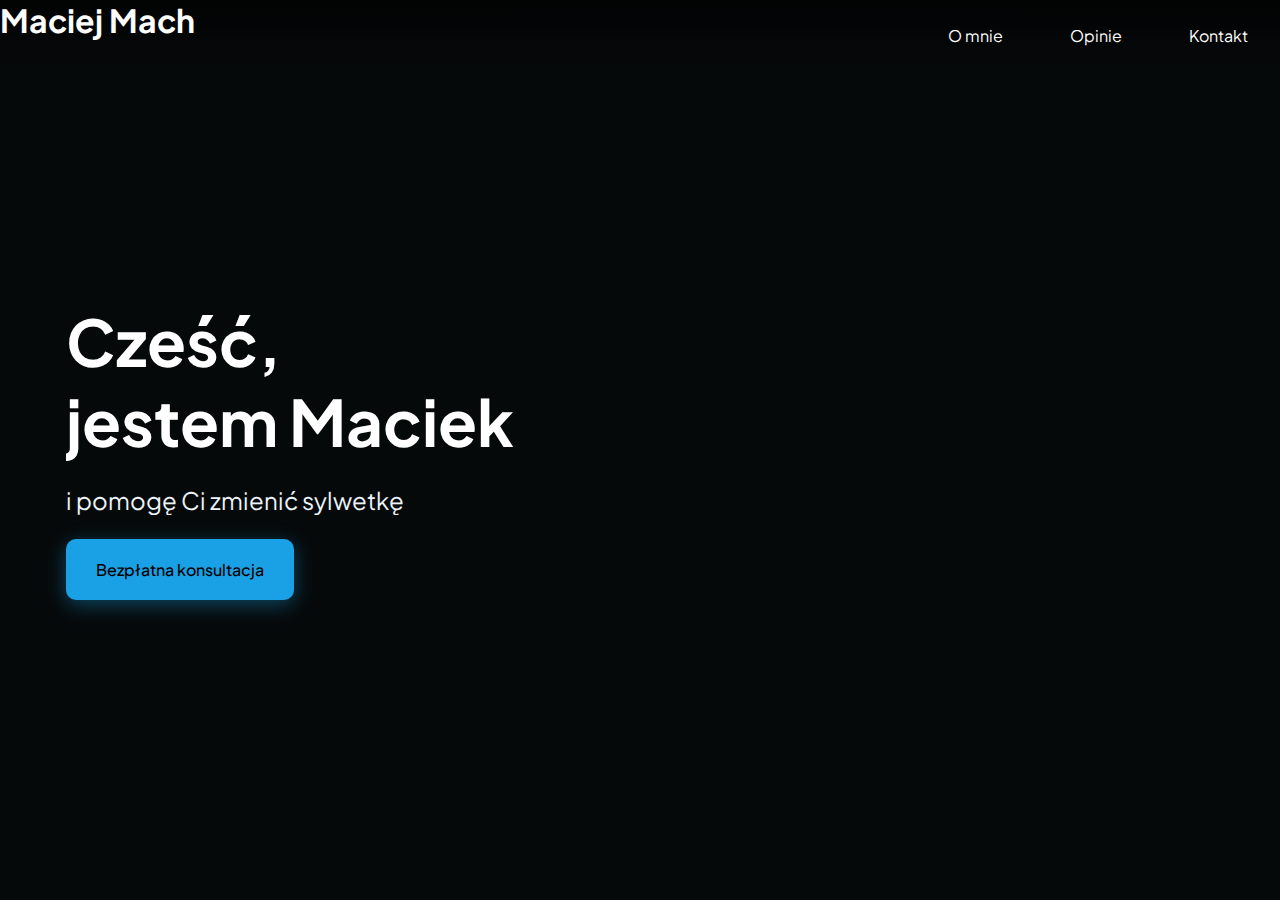
==== commit 0b538d91: "Style desktop breakpoint" ====
--- a/src/index.html
+++ b/src/index.html
@@ -61,45 +61,41 @@
           </article>
         </div>
       </section>
-      <div class="section-divider">
-      <div class="content-container">
-      <span class="flex-1">
-        <div id="big-img"></div>
-      </span>
-        <section id="about-me-section" class="bg-dark">
-          <div class="content-container">
-            <article>
-              <h2 class="txt-title">Dlaczego ja</h2>
-              <p class="txt">
-                Od 4 lat pomagam ludziom zmienić swoją sylwetkę oraz poprawić jakość życia.
-                <br/>
-                Nauczę Cię jak bez większego wysiłku oraz ogromu wyrzeczeń osiągnąć wygląd oraz 
-                zdrowie o którym zawsze marzyłeś/aś
-                <br/>
-                Nie znajdziesz u mnie rygorystycznych diet, głodówek oraz morderczych treningów które 
-                pozbawią Cię energii.
-                <br/>
-                Trening i dieta mają być dla Ciebie - nie Ty dla nich!
-              </p>
-              <p class="txt"> 
-                Chcesz dowiedzieć się wiecej o mnie i moich osiągnięciach?
-              </p>
-              <button class="action-button action-button--small">Poznaj mnie bliżej</button>
-              <h2 class="txt-title">Co mogę Ci zaoferować</h2>
-              <p class="txt line-break">- Treningi personalne
-                - Prowadzenie żywieniowe
-                - Suplementacja 
-                - Prowadzenie online
-                
-                Do każdej osoby podchodzę indywidualnie - zarówno 
-                pod względem treningowym, dietetycznym jak i finansowym. 
-                Cena naszej współpracy jest zależna od zakresu realizowanych usług. 
-              </p>
-            </article>
-          </div>
-        </section>
-      </div>
-      </div>
+      <section id="about-me-section" class="bg-dark">
+        <div class="content-container">
+          <span cass="flex-1">
+            <div id="big-img"></div>
+          </span>
+          <article>
+            <h2 class="txt-title">Dlaczego ja</h2>
+            <p class="txt">
+              Od 4 lat pomagam ludziom zmienić swoją sylwetkę oraz poprawić jakość życia.
+              <br/>
+              Nauczę Cię jak bez większego wysiłku oraz ogromu wyrzeczeń osiągnąć wygląd oraz 
+              zdrowie o którym zawsze marzyłeś/aś
+              <br/>
+              Nie znajdziesz u mnie rygorystycznych diet, głodówek oraz morderczych treningów które 
+              pozbawią Cię energii.
+              <br/>
+              Trening i dieta mają być dla Ciebie - nie Ty dla nich!
+            </p>
+            <p class="txt"> 
+              Chcesz dowiedzieć się wiecej o mnie i moich osiągnięciach?
+            </p>
+            <button class="action-button action-button--small">Poznaj mnie bliżej</button>
+            <h2 class="txt-title">Co mogę Ci zaoferować</h2>
+            <p class="txt line-break">- Treningi personalne
+              - Prowadzenie żywieniowe
+              - Suplementacja 
+              - Prowadzenie online
+              
+              Do każdej osoby podchodzę indywidualnie - zarówno 
+              pod względem treningowym, dietetycznym jak i finansowym. 
+              Cena naszej współpracy jest zależna od zakresu realizowanych usług. 
+            </p>
+          </article>
+        </div>
+      </section>
       <section class="bg-light" id="reviews-section">
         <div class="content-container">
           <article>
@@ -176,8 +172,8 @@
       </section>
       <section id="work-with-me-section" class="bg-dark">
         <div class="content-container">
-          <article>
-            <h2 class="txt-title">Jak wygląda praca ze mną?</h2>
+          <h2 class="txt-title">Jak wygląda praca ze mną?</h2>
+          <article>
             <h3 class="txt-point">1. Poznajmy się  👋🏻</h3>
             <p class="txt line-break">Podczas naszego pierwszego spotkania chcę się 
               dowiedzieć o Tobie jak najwięcej tak aby przygotować 
@@ -212,28 +208,34 @@
       </section>
       <section class="bg-light" id="contact-section">
         <div class="content-container">
+          <span>
           <article>
             <h2 class="txt-title">Kontakt</h2>
-            <p class="txt line-break">Umów się ze mną na bezpłatną konsultację i razem ustalimy czego będziesz potrzebował żeby dojść do wymarzonej formy!
-            </p>
-          </article>
+            <p class="txt line-break">Umów się ze mną na bezpłatną konsultację i razem ustalimy 
+              czego będziesz potrzebował żeby dojść do wymarzonej formy!
+            </p>
+          </article>
+          <div id="social-media">
+            <h3>Sprawdź mój instagram</h3>
+            <span>
+              <img src="./assets/svg/instagram.svg" alt="Instagram icon"/>
+              <p>@maciek.mach</p>
+            </span>
+          </div>
+          </span>
           <form>
             <input type="text" name="name" id="input-name" placeholder="Twoje imię" />
             <input type="email" name="email" id="input-email" placeholder="Adres e-mail" />
             <textarea name="message" id="input-message" placeholder="Napisz w czym potrzebujesz pomocy..."></textarea>
             <button type="submit" class="action-button">Wyślij</button>
           </form>
-          <div id="social-media">
-            <h3>Sprawdź mój instagram</h3>
-            <span>
-              <img src="./assets/svg/instagram.svg" alt="Instagram icon"/>
-              <p>@maciek.mach</p>
-            </span>
-          </div>
         </div>
       </section>
       <footer class="bg-dark">
-        <p>Ⓒ2022 Maciej Mach</p>
+        <div class="content-container">
+          <p>Ⓒ2022 Maciej Mach</p>
+          <p>Design by <strong>webshine.it</strong> coded by <strong>QNP</strong></p>
+        </div>
       </footer>
     </div>
   </body>
--- a/src/styles/breakpoints.css
+++ b/src/styles/breakpoints.css
@@ -5,7 +5,7 @@
 
   .content-container {
     margin-inline: auto;
-    width: min(100%, 73.75em);
+    width: min(100%, 73.75rem);
   }
 
   .line-break {
@@ -18,15 +18,12 @@
   }
 
   header .content-container {
-    display: flex;
     justify-content: space-between;
     padding: 2.5em 3.125em;
   }
 
   section {
     padding: 2.5em 3.125em;
-    flex: 1;
-    display: flex;
   }
 
   .nav-menu {
@@ -51,11 +48,9 @@
   .main-img {
     width: 30em;
     height: 34.375em;
-    margin: 2.5em 3.125em; 
   }
 
   .main-txt {
-    padding: 2.5em 3.125em; 
     width: 50%;
     display: flex;
     align-self: center;
@@ -78,6 +73,20 @@
   .action-button--small {
     font-size: 0.875em;
     padding: 0.938em 1.563em  ;
+  }
+
+  #intro-section {
+    width: 100%;
+    padding: 0;
+  }
+
+  #about-me-section .content-container {
+    display: flex;
+    gap: 7.5em;
+  }
+
+  #about-me-section article {
+    flex: 1;
   }
 
   #intro-section, 
@@ -92,40 +101,57 @@
     padding: 0;
   }
 
+  #reviews-section {
+    padding: 0;
+  }
+
   #reviews-section .content-container {
     display: flex;
     flex-direction: column;
+    padding-bottom: 7.5em;
   }
 
   #reviews-section .content-container article {
     width: 100%;
+    padding: 7.5em 0 3.75em 0;
   }
 
   #reviews-container {
     display: flex;
     flex-direction: row;
     gap: 1.25em;
-    padding: 0 3.125em;
+    padding: 0;
+  }
+
+  #work-with-me-section {
+    padding: 0;
+  }
+
+  .txt-title {
+    padding-bottom: 1.875em;
   }
 
   #work-with-me-section .content-container {
+    padding: 7.5em 0;
     display: flex;
     flex-direction: column;
   }
 
   #work-with-me-section .content-container article {
     width: 50%;
-  }
-
-  #work-with-me-section .content-container article:nth-child(1) {
+    padding: 0 0 7.5em 0;
+  }
+
+  #work-with-me-section .content-container article:nth-child(2) {
     align-self: start;
   }
 
-  #work-with-me-section .content-container article:nth-child(3) {
+  #work-with-me-section .content-container article:nth-child(4) {
     align-self: end;
-  }
-
-  #work-with-me-section .content-container article:nth-child(5) {
+    width: auto;
+  }
+
+  #work-with-me-section .content-container article:nth-child(6) {
     align-self: start;
   }
 
@@ -133,7 +159,7 @@
     display: none;
   }
 
-  #work-with-me-section .content-container article:nth-child(1)::after {
+  #work-with-me-section .content-container article:nth-child(2)::after {
     content: '1. Poznajmy się';
     position: absolute;
     right: 0;
@@ -150,7 +176,7 @@
   }
 
 
-  #work-with-me-section .content-container article:nth-child(3)::after {
+  #work-with-me-section .content-container article:nth-child(4)::after {
     content: '2. Trening oraz edukacja';
     position: absolute;
     left: 0;
@@ -166,7 +192,7 @@
     white-space: nowrap;
   }
 
-  #work-with-me-section .content-container article:nth-child(5)::after {
+  #work-with-me-section .content-container article:nth-child(6)::after {
     content: '3. Kontrola efektów';
     position: absolute;
     right: 0;
@@ -193,13 +219,106 @@
 
   article {
     align-self: center;
-    padding: 3.75em 3.125em;
+    padding: 6.25em 0;
   }
 
   #big-img {
-    margin: 6.25em 3.125em;
+    width: 30em;
+    height: 34.375em;
+    margin: 6.25em 0;
     align-self: center;
-    width: 30em;
+  }
+
+  .txt-title {
+    padding-bottom: 1.875rem;
+  }
+
+  #contact-section {
+    padding: 0;
+  }
+
+  #contact-section .content-container {
+    display: flex;
+    flex-direction: row;
+    padding: 6.25em 0;
+
+  }
+
+  #contact-section .content-container article {
+    padding: 0;
+  }
+
+  #contact-section .content-container .txt {
+    padding: 0;
+  }
+
+  #contact-section .content-container span {
+    width: 50%;
+  }
+
+  #contact-section .content-container form {
+    width: 50%;
+  }
+
+  #social-media {
+    align-items: flex-start;
+  }
+
+  #social-media h3 {
+    margin: 0;
+  }
+
+  #social-media {
+    margin-top: 3.125em;
+  }
+
+  #social-media span {
+    justify-content: flex-start;
+  }
+
+  form {
+    display: grid;
+    grid-template-columns: 1fr 1fr;
+    grid-template-rows: 1fr 1fr 1fr;
+    gap: 1.25em;
+    align-self: flex-end;
+  }
+
+  form input[type="text"] {
+    grid-column: 1;
+    grid-row: 1;
+    margin: 0;
+  }
+
+  form input[type="email"] {
+    grid-column: 1;
+    grid-row: 2;
+    margin: 0;
+  }
+
+  form .action-button {
+    grid-column: 1;
+    grid-row: 3;
+    width: 100%;
+  }
+
+  form textarea {
+    width: 100%;
+    height: 100%;
+    grid-column: 2;
+    grid-row-start: 1;
+    grid-row-end: 4;
+    margin: 0;
+  }
+
+  footer {
+    padding: 0;
+    display: flex;
+    justify-content: space-between;
+  }
+
+  footer .content-container {
+    padding: 1.25em 0;
   }
 }
 
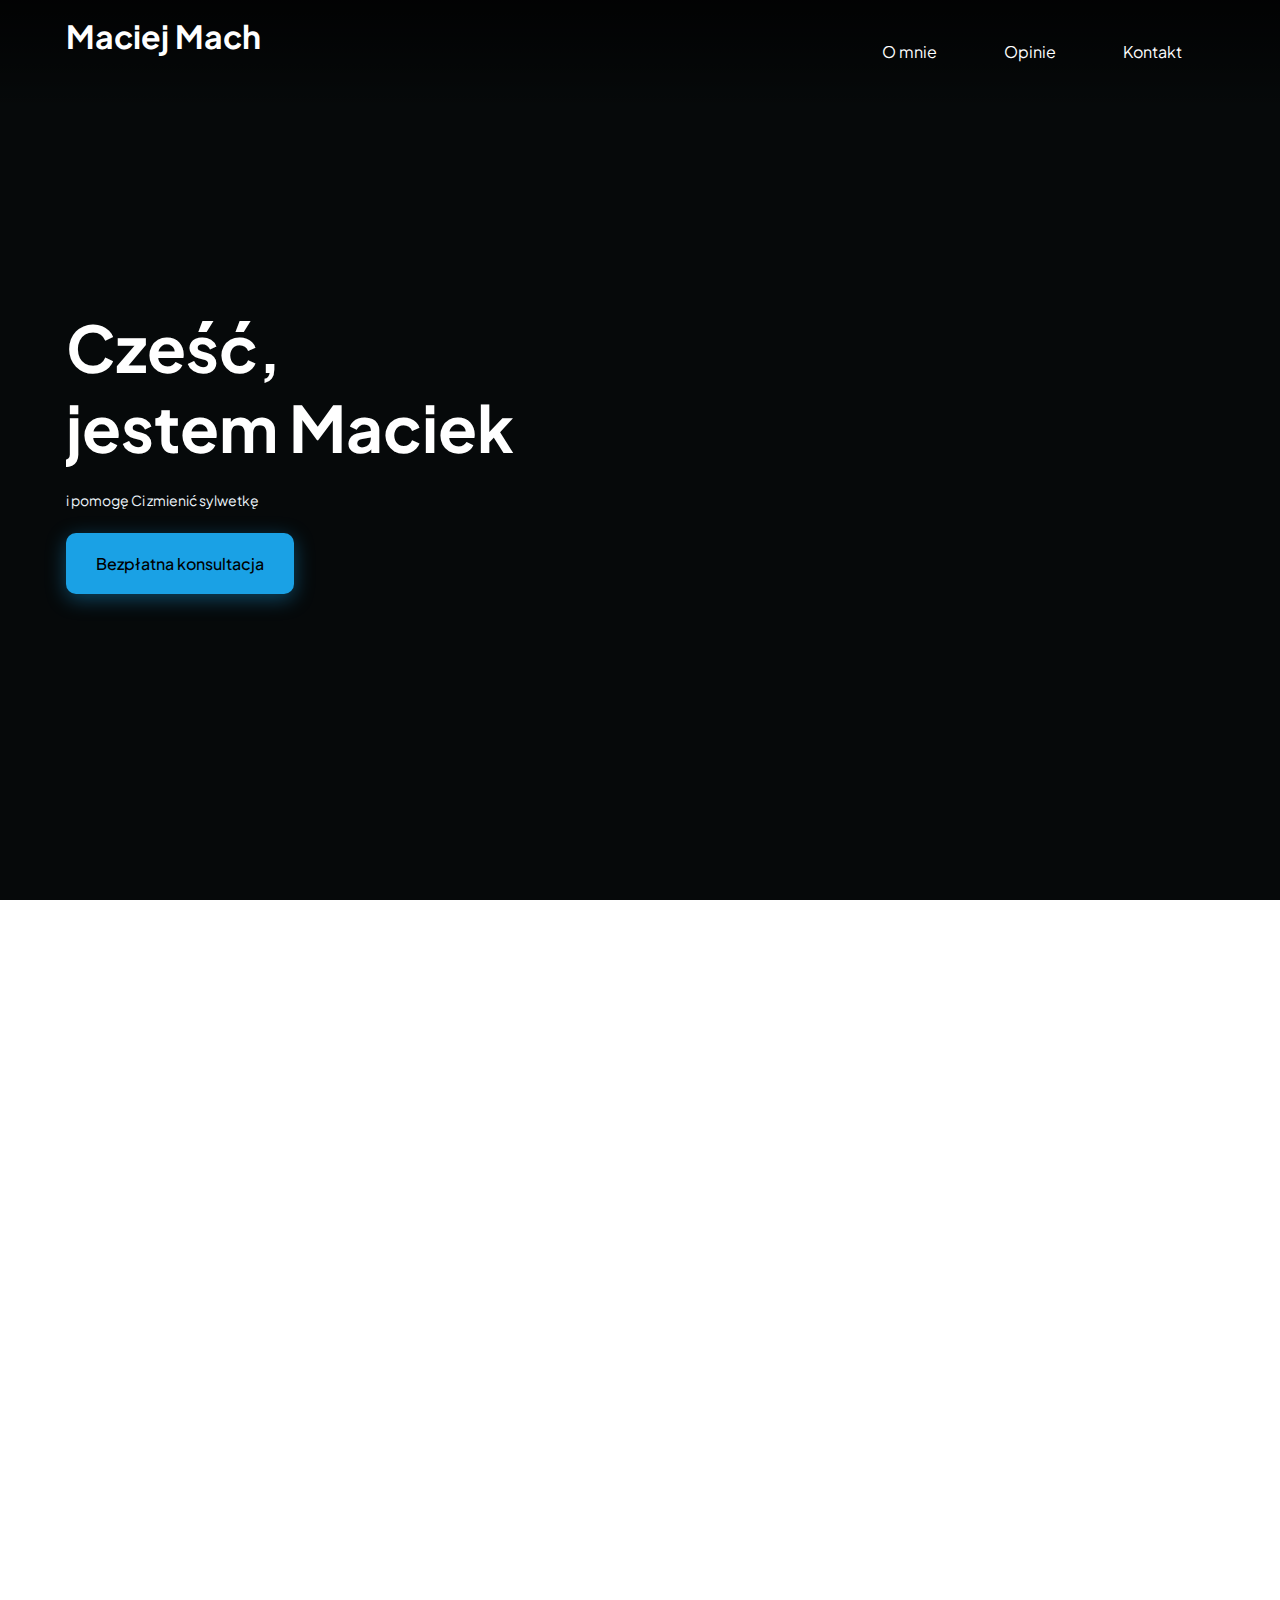
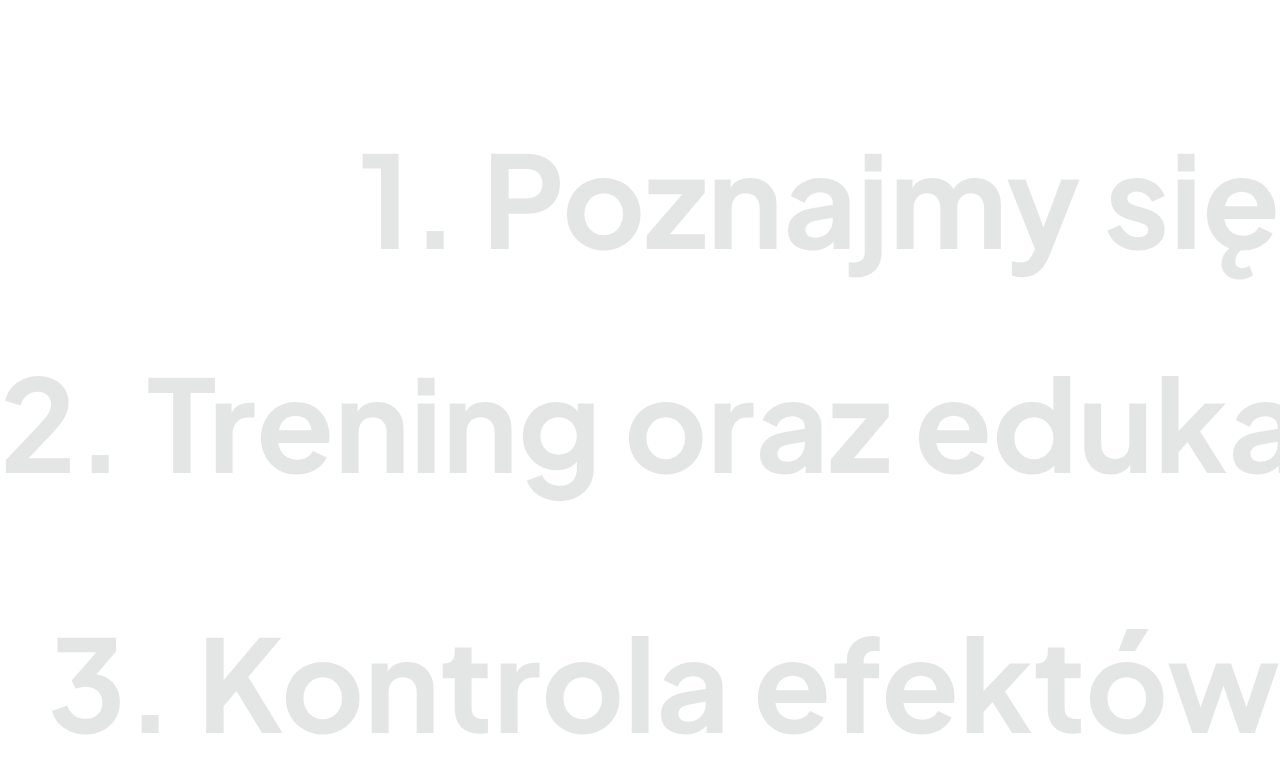
==== commit 5f412bb2: "Refractor code" ====
--- a/src/index.html
+++ b/src/index.html
@@ -15,14 +15,15 @@
     <script src="scripts/main.js" defer></script>
   </head>
   <body>
-    <header>
+    <header class="no-select">
+      <div class="content-container content-container--nav">
         <h1 class="txt-title">Maciej Mach</h1>
         <nav>
           <div id="nav-mobile">
             <div class="menu-icon">
-              <div class="menu-icon-line"></div>
-              <div class="menu-icon-line"></div>
-              <div class="menu-icon-line"></div>
+              <div class="menu-icon__line"></div>
+              <div class="menu-icon__line"></div>
+              <div class="menu-icon__line"></div>
             </div>
           </div>
           <div class="nav-menu bg-dark">
@@ -31,22 +32,23 @@
             <a href="#contact-section" class="nav-menu__link">Kontakt</a>
           </div>
         </nav>
+      </div>
     </header>
     <div id="main-container" class="bg-dark">
-      <main id="landing-page">
-        <div class="content-container">
-          <div class="main-img">
-          </div>
-          <div class="main-txt line-break">
-            <h1 class="main-txt__heading">Cześć,
+      <main id="landing-page" class="scroll-snap-start">
+        <div class="content-container content-container--landing-page">
+          <div class="landing-page__img">
+          </div>
+          <div class="landing-page__txt line-break">
+            <h1 class="landing-page__txt--heading">Cześć,
                jestem Maciek
             </h1>
             <p class="txt">i pomogę Ci zmienić sylwetkę</p>
-            <a href="#contact-section" class="action-button" id="free-consultation-button">Bezpłatna konsultacja</a>
+            <a href="#contact-section" class="action-button">Bezpłatna konsultacja</a>
           </div>
         </div>
       </main>
-      <section id="intro-section" class="bg-light">
+      <section id="intro-section" class="bg-light scroll-snap-start">
         <div class="content-container">
           <article>
             <h2 class="txt-title">
@@ -61,10 +63,10 @@
           </article>
         </div>
       </section>
-      <section id="about-me-section" class="bg-dark">
+      <section id="about-me-section" class="bg-dark scroll-snap-start">
         <div class="content-container">
           <span cass="flex-1">
-            <div id="big-img"></div>
+            <div id="img"></div>
           </span>
           <article>
             <h2 class="txt-title">Dlaczego ja</h2>
@@ -96,7 +98,7 @@
           </article>
         </div>
       </section>
-      <section class="bg-light" id="reviews-section">
+      <section id="reviews-section" class="bg-light scroll-snap-start">
         <div class="content-container">
           <article>
             <h2 class="txt-title">Opinie</h2>
@@ -106,16 +108,16 @@
           </article>
           <div id="reviews-container">
             <div class="review">
-              <div class="review-img-container">
-                <div class="review-img">
+              <div class="review__img">
+                <div class="review__img__part">
                   <img src="./assets/images/fat1.jpeg" alt="Przed współpracą z Maciejem">
                 </div>
-                <div class="review-img">
+                <div class="review__img__part">
                   <img src="./assets/images/fit1.jpeg" alt="Po współpracy z Maciejem">
                 </div>
               </div>
               <div class="review-txt">
-                <p class="reviewer-details">Andrzej, 24 lat</p>
+                <p class="reviewer-txt__details">Andrzej, 24 lat</p>
                 <p class="txt line-break">Pół roku treningu
                   + 10cm w łapie</p>
                 <p class="txt line-break">Integer leo nulla, luctus non placerat eu, tristique eget nisi. 
@@ -127,16 +129,16 @@
               </div>
             </div>
             <div class="review">
-              <div class="review-img-container">
-                <div class="review-img">
+              <div class="review__img">
+                <div class="review__img__part">
                   <img src="./assets/images/fat2.jpeg" alt="Przed współpracą z Maciejem">
                 </div>
-                <div class="review-img">
+                <div class="review__img__part">
                   <img src="./assets/images/fit2.jpeg" alt="Po współpracy z Maciejem">
                 </div>
               </div>
               <div class="review-txt">
-                <p class="reviewer-details">Krzysiek, 28 lat</p>
+                <p class="reviewer-txt__details">Krzysiek, 28 lat</p>
                 <p class="txt line-break">Dwa lata ciągłego treningu
                   - 60kg</p>
                 <p class="txt line-break">Lorem ipsum dolor sit amet, consectetur adipiscing elit.
@@ -146,16 +148,16 @@
               </div>
             </div>
             <div class="review">
-              <div class="review-img-container">
-                <div class="review-img">
+              <div class="review__img">
+                <div class="review__img__part">
                   <img src="./assets/images/fat3.jpeg" alt="Przed współpracą z Maciejem">
                 </div>
-                <div class="review-img">
+                <div class="review__img__part">
                   <img src="./assets/images/fit3.jpeg" alt="Po współpracy z Maciejem">
                 </div>
               </div>
               <div class="review-txt">
-                <p class="reviewer-details">Aneta, 19 lat</p>
+                <p class="reviewer-txt__details">Aneta, 19 lat</p>
                 <p class="txt line-break">Dwa lata ciągłego treningu
                   - 40kg</p>
                 <p class="txt line-break">Lorem ipsum dolor sit amet, consectetur adipiscing elit. 
@@ -170,7 +172,7 @@
           </div>
         </div>
       </section>
-      <section id="work-with-me-section" class="bg-dark">
+      <section id="work-with-me-section" class="bg-dark scroll-snap-start">
         <div class="content-container">
           <h2 class="txt-title">Jak wygląda praca ze mną?</h2>
           <article>
@@ -206,7 +208,7 @@
           </h4>
           </div>  
       </section>
-      <section class="bg-light" id="contact-section">
+      <section class="bg-light scroll-snap-start" id="contact-section">
         <div class="content-container">
           <span>
           <article>
--- a/src/styles/main.css
+++ b/src/styles/main.css
@@ -39,7 +39,7 @@
 }
 
 section {
-  padding: 2em 1em;
+  padding: 4em 0;
 }
 
 /* Typography */
@@ -80,16 +80,37 @@
   overflow: hidden;
 }
 
+.no-select {
+  user-select: none;
+}
+
+.scroll-snap-start {
+  scroll-snap-align: start;
+  scroll-margin-top: 5em;
+}
+
+/* Transformation */
+
+.move-and-hide {
+  transform: translateX(100%);
+  opacity: 0;
+}
+
+.rotate45-right {
+  transform: translateY(calc(1em - 0.1875em/2)) rotate(-45deg);
+}
+
+.rotate45-left {
+  transform: translateY(calc(0.1875em/2 - 1em)) rotate(45deg);
+}
+
 /* Components Style */
 
 header {
-  padding: 1em 1em 1.5em 1em;
+  padding: 1em 0 1.5em 0;
   width: 100%;
   position: fixed;
   z-index: 10;
-  display: flex;
-  align-items: center;
-  justify-content: space-between;
   background: linear-gradient(
     180deg,
     rgba(0, 0, 0, 0.75) 0%,
@@ -98,10 +119,20 @@
   transition: background .5s;
 }
 
+.content-container {
+    padding-inline: 1rem;
+    width: 100%
+}
+
+.content-container--nav {
+  display: flex;
+  justify-content: space-between;
+  align-items: center;
+}
+  
 .menu-icon {
   width: 2em;
   height: 2em;
-  position: relative;
   display: flex;
   flex-direction: column;
   align-items: center;
@@ -109,27 +140,12 @@
   cursor: pointer;
 }
 
-.menu-icon-line {
+.menu-icon__line {
   width: 100%;
   height: 0.1875em;
-  position: relative;
   border-radius: 0.625em;
   background-color: var(--color-txt-body);
-  opacity: 1;
   transition: all .5s, opacity 0.5s;
-}
-
-.hide {
-  transform: translateX(100%);
-  opacity: 0;
-}
-
-.rotate45-right {
-  transform: translateY(calc(1em - 0.1875em/2)) rotate(-45deg);
-}
-
-.rotate45-left {
-  transform: translateY(calc(0.1875em/2 - 1em)) rotate(45deg);
 }
 
 .nav-menu {
@@ -160,43 +176,47 @@
   cursor: pointer;
 }
 
+.nav-menu__link:active {
+  color: var(--color-action);
+}
+
 #main-container {
   width: 100vw;
   height: 100vh;
-  position: relative;
   overflow-y: scroll;
   scroll-snap-type: y proximity;
 }
 
-.content-container {
-  all: inherit;
-}
-
 #landing-page {
   height: 100%;
   display: flex;
   flex-direction: column;
-  scroll-snap-align: start;
-}
-
-.main-img {
-  margin-bottom: calc(1em-10px);
+}
+
+.content-container--landing-page {
   height: 100%;
+  padding-inline: 0;
+  display: flex;
+  flex-direction: column;
+}
+
+.landing-page__img {
+  flex: 1;
+  margin-bottom: 10px;
   background-image: url('../assets/images/maciej.jpg');
   background-size: cover;
   filter: drop-shadow(-10px 10px 0px white);
 }
 
-.main-txt {
+.landing-page__txt{
   width: 100%;
   padding: 2em 1em; 
   display: flex;
-  align-self: flex-end;
   flex-direction: column;
   gap: 1.5em;
 }
 
-.main-txt__heading {
+.landing-page__txt--heading {
   font-size: 2.25em;
 }
 
@@ -213,35 +233,18 @@
   cursor: pointer;
 }
 
-.action-button:hover {
+.action-button:active {
    background-color: var(--color-action);
    box-shadow: 0px 5px 30px rgba(61, 184, 245, 0.35);
 }
 
-#intro-section, 
-#about-me-section, 
-#reviews-section,
-#work-with-me-section {
-  scroll-margin-top: 1.5em;
-  scroll-snap-align: start;
-}
-
-#social-media {
-  scroll-snap-align: start;
-}
-
 article {
-  padding: 2em 0;
   display: flex;
   flex-direction: column;
   gap: 1.5em;
 }
 
-article .action-button {
-  margin-bottom: 0.5em;
-}
-
-#big-img {
+#img {
   width: 100%;
   height: calc(100vh - 18.25em);
   background-image: url('../assets/images/why_me.jpg');
@@ -262,17 +265,17 @@
   background-color: var(--color-bg-review);
 }
 
-.review-img-container {
+.review__img {
   width: 100%;
   height: 15.625em;
   display: flex;
 }
 
-.review-img {
+.review__img__part {
   flex: 1;
 }
 
-.review-img img {
+.review__img__part img {
   height: 100%;
   object-fit: cover;
 }
@@ -285,7 +288,7 @@
   gap: 0.5em;
 }
 
-.reviewer-details {
+.reviewer-txt__details {
   font-size: 1em;
   font-weight: 600;
 }
--- a/src/styles/breakpoints.css
+++ b/src/styles/breakpoints.css
@@ -13,13 +13,10 @@
   }
 
   header {
+    left: 0;
+    right: 0;
+    top: 0;
     background-color: var(--color-bg-dark);
-    padding: 0;
-  }
-
-  header .content-container {
-    justify-content: space-between;
-    padding: 2.5em 3.125em;
   }
 
   section {
@@ -45,22 +42,22 @@
     justify-content: space-between;
   }
 
-  .main-img {
+  .landing-page__img {
     width: 30em;
     height: 34.375em;
   }
 
-  .main-txt {
+  .landing-page__txt{
     width: 50%;
     display: flex;
     align-self: center;
   }
 
-  .main-txt__heading {
+  .landing-page__txt--heading {
     font-size: 4em;
   }
 
-  .main-txt .txt {
+  .landing-page__txt.txt {
     font-size: 1.5em;
   }
 
@@ -222,7 +219,7 @@
     padding: 6.25em 0;
   }
 
-  #big-img {
+  #img {
     width: 30em;
     height: 34.375em;
     margin: 6.25em 0;
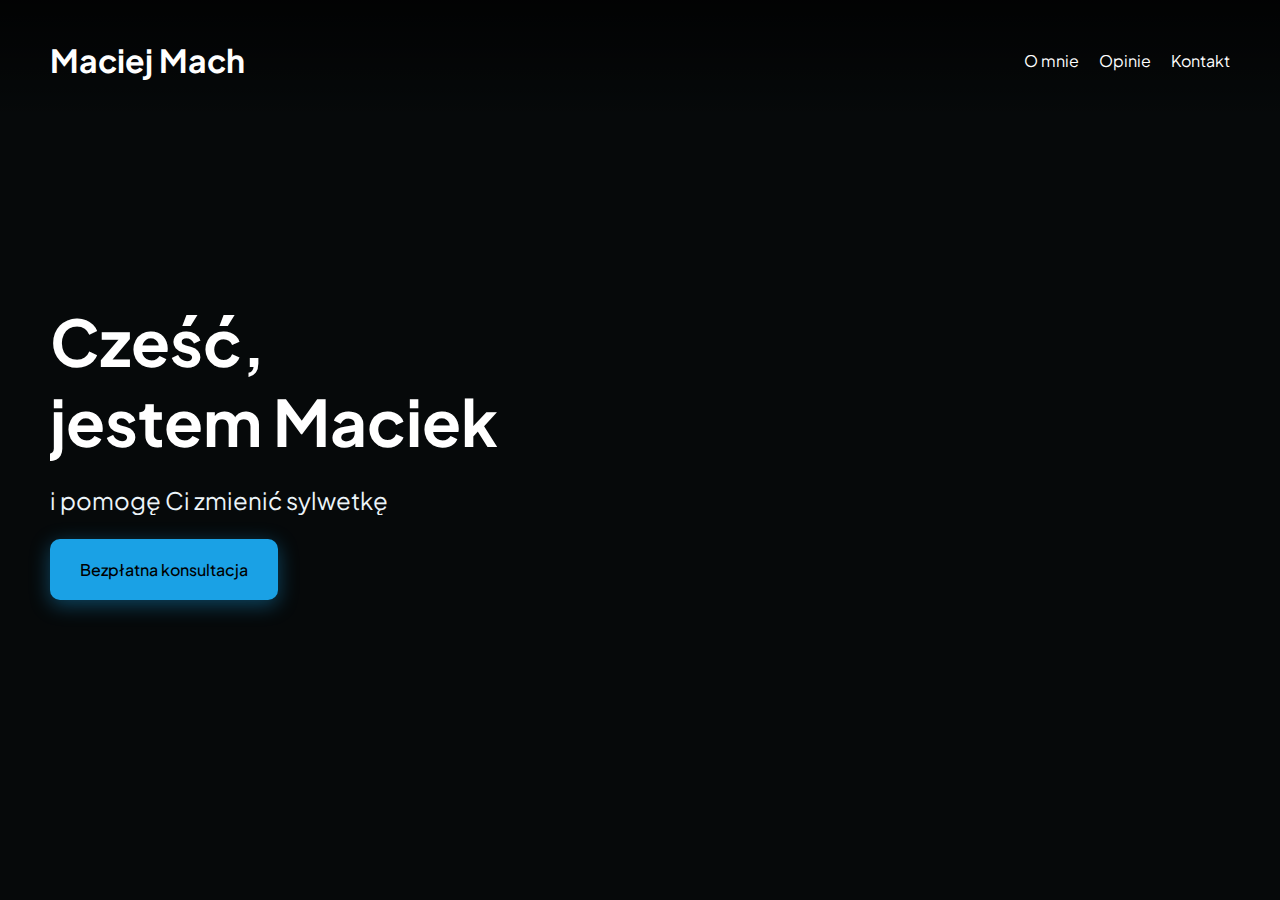
==== commit df089f5d: "Refactor style and html structure to improve responsive design" ====
--- a/src/index.html
+++ b/src/index.html
@@ -42,14 +42,14 @@
           <div class="landing-page__txt line-break">
             <h1 class="landing-page__txt--heading">Cześć,
                jestem Maciek
-            </h1>
+            </h1>    
             <p class="txt">i pomogę Ci zmienić sylwetkę</p>
             <a href="#contact-section" class="action-button">Bezpłatna konsultacja</a>
           </div>
         </div>
       </main>
-      <section id="intro-section" class="bg-light scroll-snap-start">
-        <div class="content-container">
+      <section id="intro-section" class="bg-light">
+        <div class="content-container content-container--intro-section">
           <article>
             <h2 class="txt-title">
               Wystarczy jeden trening w tygodniu
@@ -64,11 +64,9 @@
         </div>
       </section>
       <section id="about-me-section" class="bg-dark scroll-snap-start">
-        <div class="content-container">
-          <span cass="flex-1">
-            <div id="img"></div>
-          </span>
-          <article>
+        <div class="content-container content-container--about-me-section">
+          <div class="about-me-section__img"></div>
+          <article class="article--about-me-section">
             <h2 class="txt-title">Dlaczego ja</h2>
             <p class="txt">
               Od 4 lat pomagam ludziom zmienić swoją sylwetkę oraz poprawić jakość życia.
@@ -84,14 +82,15 @@
             <p class="txt"> 
               Chcesz dowiedzieć się wiecej o mnie i moich osiągnięciach?
             </p>
-            <button class="action-button action-button--small">Poznaj mnie bliżej</button>
+            <button class="action-button action-button--about-me-section">Poznaj mnie bliżej</button>
             <h2 class="txt-title">Co mogę Ci zaoferować</h2>
-            <p class="txt line-break">- Treningi personalne
-              - Prowadzenie żywieniowe
-              - Suplementacja 
-              - Prowadzenie online
-              
-              Do każdej osoby podchodzę indywidualnie - zarówno 
+            <ul>
+              <li>- Treningi personalne</li>
+              <li>- Prowadzenie żywieniowe</li>
+              <li>- Suplementacja</li>
+              <li>- Prowadzenie online</li>
+            </ul>
+            <p class="txt line-break">Do każdej osoby podchodzę indywidualnie - zarówno 
               pod względem treningowym, dietetycznym jak i finansowym. 
               Cena naszej współpracy jest zależna od zakresu realizowanych usług. 
             </p>
@@ -100,13 +99,13 @@
       </section>
       <section id="reviews-section" class="bg-light scroll-snap-start">
         <div class="content-container">
-          <article>
+          <article class="article--reviews-section">
             <h2 class="txt-title">Opinie</h2>
             <p class="txt line-break">Na swoim koncie mam wiele odmienionych sylwetek.
               Oto kilka z nich:
             </p>
           </article>
-          <div id="reviews-container">
+          <div class="reviews-section__container">
             <div class="review">
               <div class="review__img">
                 <div class="review__img__part">
@@ -164,79 +163,89 @@
                   Ut at lorem a lorem finibus volutpat vitae ut justo. Aenean lorem purus, elementum at sapien id, ultrices placerat nulla. 
                   Curabitur sodales, mi ac rutrum finibus, odio dolor volutpat neque, ut tempor eros orci eget odio. Duis eu mauris libero. 
                   Phasellus interdum fermentum elit ac tempor. Morbi sed lacinia quam, nec maximus magna. 
-                  Vestibulum ante ipsum primis in faucibus orci luctus et ultrices posuere cubilia curae; 
-                  Orci varius natoque penatibus et magnis dis parturient montes, nascetur ridiculus mus. 
-                  Nullam aliquet risus at neque sollicitudin venenatis. </p>
+                </p>
               </div>
             </div>
           </div>
         </div>
       </section>
       <section id="work-with-me-section" class="bg-dark scroll-snap-start">
-        <div class="content-container">
+        <div class="content-container content-container--work-with-me-section">
           <h2 class="txt-title">Jak wygląda praca ze mną?</h2>
-          <article>
+          <article class="article--work-with-me-section">
             <h3 class="txt-point">1. Poznajmy się  👋🏻</h3>
-            <p class="txt line-break">Podczas naszego pierwszego spotkania chcę się 
-              dowiedzieć o Tobie jak najwięcej tak aby przygotować 
-              dla nas odpowiedni plan działania.
-            </p>
-          </article>
-          <h4 class="outline-txt">
-            1. Poznajmy się
-          </h4>
-          <article>
+            <p class="txt line-break">Podczas naszego pierwszego spotkania chcę się dowiedzieć o Tobie jak 
+              najwięcej tak aby przygotować dla nas odpowiedni plan działania.
+            </p>
+            <h4 class="outline-txt">
+              1. Poznajmy się
+            </h4>
+          </article>
+          <article class="article--work-with-me-section">
             <h3 class="txt-point">2. Trening oraz edukacja  💪🏻</h3>
-            <p class="txt line-break">Podczas kolejnych wizyt będziemy wprowadzać 
-              kolejne elementy treningu oraz zdrowe nawyki żywieniowe. 
-              Wszystko będzie odbywać się stopniowo tak aby było dla Ciebie 
-              jak najłatwiejsze w realizacji a zarazem najbardziej optymalne 
-              pod względem przemiany Twojego wyglądu.
-            </p>
-          </article>
-          <h4 class="outline-txt">
-            2. Trening oraz edukacja
-          </h4>
-          <article>
+            <p class="txt line-break">Podczas kolejnych wizyt będziemy wprowadzać kolejne elementy 
+              treningu oraz zdrowe nawyki żywieniowe. Wszystko będzie odbywać się 
+              stopniowo tak aby było dla Ciebie jak najłatwiejsze w realizacji a zarazem 
+              najbardziej optymalne pod względem przemiany Twojego wyglądu.
+            </p>
+            <h4 class="outline-txt">
+              2. Trening oraz edukacja
+            </h4>
+          </article>
+          <article class="article--work-with-me-section">
             <h3 class="txt-point">3. Kontrola efektów  📋</h3>
             <p class="txt line-break">Cykliczne pomiary oraz obserwacja ciała pozwoli nam 
               kontrolować przemianę Twojej sylwetki oraz wprowadzać odpowiednie zmiany.
             </p>
-          </article>
-          <h4 class="outline-txt">
-            3. Kontrola efektów
-          </h4>
-          </div>  
-      </section>
-      <section class="bg-light scroll-snap-start" id="contact-section">
-        <div class="content-container">
-          <span>
-          <article>
+            <h4 class="outline-txt">
+              3. Kontrola efektów
+            </h4>
+          </article>
+        </div>  
+      </section>
+      <section id="contact-section" class="bg-light scroll-snap-start">
+        <div class="content-container content-container--contact-section">
+          <article class="article--contact-section">
             <h2 class="txt-title">Kontakt</h2>
             <p class="txt line-break">Umów się ze mną na bezpłatną konsultację i razem ustalimy 
               czego będziesz potrzebował żeby dojść do wymarzonej formy!
             </p>
           </article>
-          <div id="social-media">
-            <h3>Sprawdź mój instagram</h3>
-            <span>
-              <img src="./assets/svg/instagram.svg" alt="Instagram icon"/>
-              <p>@maciek.mach</p>
-            </span>
-          </div>
-          </span>
           <form>
             <input type="text" name="name" id="input-name" placeholder="Twoje imię" />
             <input type="email" name="email" id="input-email" placeholder="Adres e-mail" />
             <textarea name="message" id="input-message" placeholder="Napisz w czym potrzebujesz pomocy..."></textarea>
             <button type="submit" class="action-button">Wyślij</button>
           </form>
+          <div id="social-media">
+            <h3>Sprawdź mój instagram</h3>
+            <span>
+              <a href="https://www.instagram.com/mach.maciek/" target="_blank" class="link">
+                <svg width="22" height="22" viewBox="0 0 22 22" fill="none" xmlns="http://www.w3.org/2000/svg">
+                  <path fill-rule="evenodd" clip-rule="evenodd" d="M6.465 0.066C7.638 0.012 8.012 0 11 0C13.988 0 14.362 0.013 15.534 0.066C16.706 0.119 17.506 0.306 18.206 0.577C18.939 0.854 19.604 1.287 20.154 1.847C20.714 2.396 21.146 3.06 21.422 3.794C21.694 4.494 21.88 5.294 21.934 6.464C21.988 7.639 22 8.013 22 11C22 13.988 21.987 14.362 21.934 15.535C21.881 16.705 21.694 17.505 21.422 18.205C21.146 18.9391 20.7133 19.6042 20.154 20.154C19.604 20.714 18.939 21.146 18.206 21.422C17.506 21.694 16.706 21.88 15.536 21.934C14.362 21.988 13.988 22 11 22C8.012 22 7.638 21.987 6.465 21.934C5.295 21.881 4.495 21.694 3.795 21.422C3.06092 21.146 2.39582 20.7133 1.846 20.154C1.28638 19.6047 0.853315 18.9399 0.577 18.206C0.306 17.506 0.12 16.706 0.066 15.536C0.012 14.361 0 13.987 0 11C0 8.012 0.013 7.638 0.066 6.466C0.119 5.294 0.306 4.494 0.577 3.794C0.853723 3.06008 1.28712 2.39531 1.847 1.846C2.39604 1.2865 3.06047 0.853443 3.794 0.577C4.494 0.306 5.294 0.12 6.464 0.066H6.465ZM15.445 2.046C14.285 1.993 13.937 1.982 11 1.982C8.063 1.982 7.715 1.993 6.555 2.046C5.482 2.095 4.9 2.274 4.512 2.425C3.999 2.625 3.632 2.862 3.247 3.247C2.88205 3.60205 2.60118 4.03428 2.425 4.512C2.274 4.9 2.095 5.482 2.046 6.555C1.993 7.715 1.982 8.063 1.982 11C1.982 13.937 1.993 14.285 2.046 15.445C2.095 16.518 2.274 17.1 2.425 17.488C2.601 17.965 2.882 18.398 3.247 18.753C3.602 19.118 4.035 19.399 4.512 19.575C4.9 19.726 5.482 19.905 6.555 19.954C7.715 20.007 8.062 20.018 11 20.018C13.938 20.018 14.285 20.007 15.445 19.954C16.518 19.905 17.1 19.726 17.488 19.575C18.001 19.375 18.368 19.138 18.753 18.753C19.118 18.398 19.399 17.965 19.575 17.488C19.726 17.1 19.905 16.518 19.954 15.445C20.007 14.285 20.018 13.937 20.018 11C20.018 8.063 20.007 7.715 19.954 6.555C19.905 5.482 19.726 4.9 19.575 4.512C19.375 3.999 19.138 3.632 18.753 3.247C18.3979 2.88207 17.9657 2.60121 17.488 2.425C17.1 2.274 16.518 2.095 15.445 2.046ZM9.595 14.391C10.3797 14.7176 11.2534 14.7617 12.0669 14.5157C12.8805 14.2697 13.5834 13.7489 14.0556 13.0422C14.5278 12.3356 14.7401 11.4869 14.656 10.6411C14.572 9.79534 14.197 9.00497 13.595 8.405C13.2112 8.02148 12.7472 7.72781 12.2363 7.54515C11.7255 7.36248 11.1804 7.29536 10.6405 7.34862C10.1006 7.40187 9.57915 7.57418 9.1138 7.85313C8.64845 8.13208 8.25074 8.51074 7.9493 8.96185C7.64786 9.41296 7.45019 9.92529 7.37052 10.462C7.29084 10.9986 7.33115 11.5463 7.48854 12.0655C7.64593 12.5847 7.91648 13.0626 8.28072 13.4647C8.64496 13.8668 9.09382 14.1832 9.595 14.391ZM7.002 7.002C7.52702 6.47697 8.15032 6.0605 8.8363 5.77636C9.52228 5.49222 10.2575 5.34597 11 5.34597C11.7425 5.34597 12.4777 5.49222 13.1637 5.77636C13.8497 6.0605 14.473 6.47697 14.998 7.002C15.523 7.52702 15.9395 8.15032 16.2236 8.8363C16.5078 9.52228 16.654 10.2575 16.654 11C16.654 11.7425 16.5078 12.4777 16.2236 13.1637C15.9395 13.8497 15.523 14.473 14.998 14.998C13.9377 16.0583 12.4995 16.654 11 16.654C9.50046 16.654 8.06234 16.0583 7.002 14.998C5.94166 13.9377 5.34597 12.4995 5.34597 11C5.34597 9.50046 5.94166 8.06234 7.002 7.002ZM17.908 6.188C18.0381 6.06527 18.1423 5.91768 18.2143 5.75397C18.2863 5.59027 18.3248 5.41377 18.3274 5.23493C18.33 5.05609 18.2967 4.87855 18.2295 4.71281C18.1622 4.54707 18.0624 4.39651 17.936 4.27004C17.8095 4.14357 17.6589 4.04376 17.4932 3.97652C17.3275 3.90928 17.1499 3.87598 16.9711 3.87858C16.7922 3.88119 16.6157 3.91965 16.452 3.9917C16.2883 4.06374 16.1407 4.1679 16.018 4.298C15.7793 4.55103 15.6486 4.88712 15.6537 5.23493C15.6588 5.58274 15.7992 5.91488 16.0452 6.16084C16.2911 6.40681 16.6233 6.54723 16.9711 6.5523C17.3189 6.55737 17.655 6.42669 17.908 6.188Z" fill="#ECF4F9"/>
+                </svg>
+              </a>
+              <p>@maciek.mach</p>
+            </span>
+          </div>
         </div>
       </section>
       <footer class="bg-dark">
-        <div class="content-container">
+        <div class="content-container content-container--footer">
           <p>Ⓒ2022 Maciej Mach</p>
-          <p>Design by <strong>webshine.it</strong> coded by <strong>QNP</strong></p>
+          <p>
+            Design by 
+            <strong>
+              <a href="https://webshine.it" target="_blank" class="link">
+                webshine.it
+              </a>
+            </strong>
+             coded by 
+            <strong>
+              <a href="https://www.linkedin.com/in/B-KNAPIK/" target="_blank" class="link">
+                qnp
+              </a>
+            </strong></p>
         </div>
       </footer>
     </div>
--- a/src/styles/main.css
+++ b/src/styles/main.css
@@ -38,10 +38,6 @@
   max-width: 100%;
 }
 
-section {
-  padding: 4em 0;
-}
-
 /* Typography */
 
 .txt {
@@ -59,10 +55,6 @@
 }
 
 /* Utility Classes */
-
-.flex-1 {
-  flex: 1;
-}
 
 .bg-light {
   background-color: var(--color-bg-light);
@@ -134,6 +126,7 @@
   width: 2em;
   height: 2em;
   display: flex;
+  position: relative;
   flex-direction: column;
   align-items: center;
   justify-content: space-between;
@@ -176,13 +169,15 @@
   cursor: pointer;
 }
 
-.nav-menu__link:active {
+.nav-menu__link:active,
+.nav-menu__link:hover {
   color: var(--color-action);
 }
 
 #main-container {
   width: 100vw;
   height: 100vh;
+  overflow-x: hidden;
   overflow-y: scroll;
   scroll-snap-type: y proximity;
 }
@@ -222,6 +217,7 @@
 
 .action-button {
   all: unset;
+  color: black;
   box-sizing: border-box;
   padding: 1.5em;
   width: 100%;
@@ -231,29 +227,62 @@
   font-weight: 500;
   text-align: center;
   cursor: pointer;
-}
-
-.action-button:active {
+  user-select: none;
+}
+
+.action-button:active,
+.action-button:hover {
    background-color: var(--color-action);
    box-shadow: 0px 5px 30px rgba(61, 184, 245, 0.35);
 }
 
+.content-container--intro-section {
+  display: flex;
+  flex-direction: column;
+  padding: 4em 1em;
+}
+
 article {
   display: flex;
   flex-direction: column;
   gap: 1.5em;
 }
 
-#img {
+.content-container--about-me-section {
+  display: flex;
+  flex-direction: column;
+  padding: 0;
+}
+
+.about-me-section__img {
   width: 100%;
   height: calc(100vh - 18.25em);
   background-image: url('../assets/images/why_me.jpg');
   background-size: cover;
   filter: drop-shadow(-10px 10px 0px white);
-}
-
-#reviews-container {
-  padding-bottom: 2em;
+  margin-bottom: 10px;
+}
+
+.article--about-me-section {
+  padding: 4em 1em;
+}
+
+.action-button--about-me-section {
+  margin-bottom: 0.5em;
+}
+
+ul {
+  margin: 0;
+  padding: 0;
+  list-style-type: none;
+}
+
+.article--reviews-section {
+  padding: 4em 0 2em 0;
+}
+
+.reviews-section__container {
+  padding-bottom: 4em;
   display: flex;
   flex-direction: column;
   gap: 2em;
@@ -297,10 +326,34 @@
   margin-top: 0.5em;
 }
 
-footer {
-  text-align: center;
-  padding: 1em;
-  font-size: 0.875em;
+.content-container--work-with-me-section {
+  display: flex;
+  flex-direction: column;
+  gap: 1.5em;
+  padding: 4em 1em;
+}
+
+.article--work-with-me-section {
+  position: relative;
+  padding-bottom: 4em;
+}
+
+.outline-txt {
+  position: absolute;
+  left: 0;
+  bottom: 0;
+  width: 100%;
+  font-size: 4em;
+  color: var(--color-bg-dark);
+  font-weight: bolder; 
+  text-shadow: 
+    -2px -2px 0 white,
+    -2px 2px 0 white,
+    2px -2px 0 white,
+    2px 2px 0 white;
+  opacity: 0.1;
+  white-space: nowrap;
+  padding: 5px 0;
 }
 
 form input, textarea {
@@ -318,14 +371,18 @@
   height: 10.25em;
 }
 
+.article--contact-section {
+  padding: 4em 0 1.5em 0;
+}
+
 #social-media {
   display: flex;
   flex-direction: column;
   align-items: center;
 }
 
-#social-media h3 {
-  margin-top: 2em;
+#social-media > h3 {
+  margin-top: 2rem;
 }
 
 #social-media span {
@@ -336,21 +393,23 @@
   gap: 0.625em;
 }
 
-.outline-txt {
-  position: absolute;
-  left: 0;
-  width: 100%;
+footer {
   text-align: center;
-  font-size: 4em;
-  transform: translateY(-50%);
-  padding-bottom: 0.5em;
-  color: var(--color-bg-dark);
-  font-weight: bolder; 
-  text-shadow: 
-      -2px -2px 0 white,
-      -2px 2px 0 white,
-      2px -2px 0 white,
-      2px 2px 0 white;
-  opacity: 0.1;
-  white-space: nowrap;
-}
+  padding: 1em;
+  font-size: 0.875em;
+}
+
+.link {
+  all: unset;
+  cursor: pointer;
+}
+
+.link:active,
+.link:hover {
+  color: var(--color-action);
+}
+
+.link:active svg path,
+.link:hover svg path {
+  fill: var(--color-action);
+}--- a/src/styles/breakpoints.css
+++ b/src/styles/breakpoints.css
@@ -3,62 +3,60 @@
     display: none;
   }
 
+  .line-break {
+    white-space: pre-line;
+  }
+
+  .scroll-snap-start {
+    scroll-margin-top: 7.5em;
+  }
+
+  header {
+    padding: 2.5em 0;
+    background-color: var(--color-bg-dark);
+  }
+
+  .nav-menu {
+    all: unset;
+    display: flex;
+    gap: 20px;
+  }
+
+  .nav-menu__link {
+    font-size: 1em;
+    padding: 0;
+  }
+  
   .content-container {
+    padding-inline: 0;
     margin-inline: auto;
     width: min(100%, 73.75rem);
   }
 
-  .line-break {
-    white-space: pre-line;
-  }
-
-  header {
-    left: 0;
-    right: 0;
-    top: 0;
-    background-color: var(--color-bg-dark);
-  }
-
-  section {
-    padding: 2.5em 3.125em;
-  }
-
-  .nav-menu {
-    all: unset;
-  }
-
-  .nav-menu__link {
-    font-size: 1em;
-    padding: 0 2em;
-  }
-
-  .nav-menu__link:hover {
-    color: var(--color-action);
-  }
-
-  #landing-page .content-container {
+  .content-container--landing-page {
     flex-direction: row-reverse;
     align-items: center;
     justify-content: space-between;
   }
 
-  .landing-page__img {
-    width: 30em;
-    height: 34.375em;
-  }
-
-  .landing-page__txt{
-    width: 50%;
-    display: flex;
-    align-self: center;
-  }
-
+  .landing-page__txt {
+    padding: 0;
+    position: relative;
+  }
+  
   .landing-page__txt--heading {
     font-size: 4em;
   }
 
-  .landing-page__txt.txt {
-    font-size: 1.5em;
+  .landing-page__txt--heading::after {
+    content: url(../assets/svg/accent_vector.svg);
+    position: absolute;
+    top: 40%;
+    left: 20%;
+  }
+
+  .landing-page__txt .txt {
+    font-size: 1.5rem;
   }
 
   .action-button {
@@ -66,157 +64,75 @@
     width: fit-content;
     color: black;
   }
-
-  .action-button--small {
+  
+  .landing-page__img,
+  .about-me-section__img {
+    flex: none;
+    margin-bottom: 0;
+    width: 30em;
+    height: 34.375em;
+  }
+
+  .content-container--intro-section {
+    padding: 6.25em 0;
+  }
+
+  .content-container--about-me-section {
+    flex-direction: row;
+    padding: 6.25em 0;
+    display: flex;
+    gap: 7.5em;
+    align-items: center;
+  }
+
+  .article--about-me-section {
+    padding: 0;
+  }
+
+  .action-button--about-me-section {
     font-size: 0.875em;
-    padding: 0.938em 1.563em  ;
-  }
-
-  #intro-section {
-    width: 100%;
-    padding: 0;
-  }
-
-  #about-me-section .content-container {
-    display: flex;
-    gap: 7.5em;
-  }
-
-  #about-me-section article {
-    flex: 1;
-  }
-
-  #intro-section, 
-  #about-me-section, 
-  #reviews-section,
-  #work-with-me-section {
-    scroll-margin-top: 7.5em;
-    scroll-snap-align: start;
-  }
-
-  #about-me-section {
-    padding: 0;
-  }
-
-  #reviews-section {
-    padding: 0;
-  }
-
-  #reviews-section .content-container {
-    display: flex;
-    flex-direction: column;
-    padding-bottom: 7.5em;
-  }
-
-  #reviews-section .content-container article {
-    width: 100%;
-    padding: 7.5em 0 3.75em 0;
-  }
-
-  #reviews-container {
-    display: flex;
+    padding: 0.938em 1.563em;
+  }
+
+  .article--reviews-section {
+    padding: 6.25em 0 3.125em 0;
+  }
+
+  .reviews-section__container {
     flex-direction: row;
     gap: 1.25em;
-    padding: 0;
+    padding-bottom: 6.25em;
   }
 
   #work-with-me-section {
     padding: 0;
   }
 
-  .txt-title {
-    padding-bottom: 1.875em;
-  }
-
-  #work-with-me-section .content-container {
-    padding: 7.5em 0;
-    display: flex;
-    flex-direction: column;
-  }
-
-  #work-with-me-section .content-container article {
-    width: 50%;
-    padding: 0 0 7.5em 0;
-  }
-
-  #work-with-me-section .content-container article:nth-child(2) {
-    align-self: start;
-  }
-
-  #work-with-me-section .content-container article:nth-child(4) {
-    align-self: end;
-    width: auto;
-  }
-
-  #work-with-me-section .content-container article:nth-child(6) {
-    align-self: start;
+  .content-container--work-with-me-section {
+    gap: 1.875em;
+    padding: 6.25em 0;
+  }
+
+  .content-container--work-with-me-section article:nth-of-type(2) {
+    text-align: right;
+  }
+
+  .article--work-with-me-section {
+    padding: 0 0 6.25em 0;
   }
 
   .outline-txt {
-    display: none;
-  }
-
-  #work-with-me-section .content-container article:nth-child(2)::after {
-    content: '1. Poznajmy się';
-    position: absolute;
-    right: 0;
+    width: calc(50vw + 590px);
+    text-align: right;
+    top: 0;
     font-size: 8em;
-    color: var(--color-bg-dark);
-    font-weight: bolder; 
-    text-shadow: 
-        -2px -2px 0 white,
-        -2px 2px 0 white,
-        2px -2px 0 white,
-        2px 2px 0 white;
-    opacity: 0.1;
-    white-space: nowrap;
-  }
-
-
-  #work-with-me-section .content-container article:nth-child(4)::after {
-    content: '2. Trening oraz edukacja';
-    position: absolute;
-    left: 0;
-    font-size: 8em;
-    color: var(--color-bg-dark);
-    font-weight: bolder; 
-    text-shadow: 
-        -2px -2px 0 white,
-        -2px 2px 0 white,
-        2px -2px 0 white,
-        2px 2px 0 white;
-    opacity: 0.1;
-    white-space: nowrap;
-  }
-
-  #work-with-me-section .content-container article:nth-child(6)::after {
-    content: '3. Kontrola efektów';
-    position: absolute;
-    right: 0;
-    font-size: 8em;
-    color: var(--color-bg-dark);
-    font-weight: bolder; 
-    text-shadow: 
-        -2px -2px 0 white,
-        -2px 2px 0 white,
-        2px -2px 0 white,
-        2px 2px 0 white;
-    opacity: 0.1;
-    white-space: nowrap;
-  }
-
-  .review {
-    flex: 1;
-  }
-
-  .section-divider {
-    width: 100%;
-    display: flex;
-  }
-
-  article {
-    align-self: center;
-    padding: 6.25em 0;
+    padding: 0;
+  }
+
+  .content-container--work-with-me-section article:nth-of-type(2) .outline-txt
+  {
+    text-align: left;
+    left: calc(590px - 50vw);
   }
 
   #img {
@@ -226,96 +142,81 @@
     align-self: center;
   }
 
-  .txt-title {
-    padding-bottom: 1.875rem;
-  }
-
-  #contact-section {
-    padding: 0;
-  }
-
-  #contact-section .content-container {
-    display: flex;
-    flex-direction: row;
-    padding: 6.25em 0;
-
-  }
-
-  #contact-section .content-container article {
-    padding: 0;
-  }
-
-  #contact-section .content-container .txt {
-    padding: 0;
-  }
-
-  #contact-section .content-container span {
-    width: 50%;
-  }
-
-  #contact-section .content-container form {
-    width: 50%;
-  }
-
+  .content-container--contact-section {
+    display: grid;
+    grid-template-columns: repeat(2, 1fr);
+    padding: 6.25em 0;
+  }
+
+  .article--contact-section {
+    padding: 0;
+    grid-column: 1;
+    grid-row: 1;
+  }
+  
+  
   #social-media {
+    grid-column: 1;
+    grid-row: 2;
     align-items: flex-start;
   }
-
-  #social-media h3 {
-    margin: 0;
-  }
-
-  #social-media {
-    margin-top: 3.125em;
-  }
-
+  
   #social-media span {
     justify-content: flex-start;
   }
 
   form {
+    grid-column: 2;
+    grid-row: 1 / span 2;
     display: grid;
-    grid-template-columns: 1fr 1fr;
-    grid-template-rows: 1fr 1fr 1fr;
-    gap: 1.25em;
-    align-self: flex-end;
-  }
-
-  form input[type="text"] {
+    grid-template-columns: repeat(2, 1fr);
+    grid-template-rows: repeat(3, 1fr);
+  }
+
+  form input, textarea {
+    width: 100%;
+    font-size: 0.875em;
+    padding: 0.625em;
+    margin-bottom: 1em;
+    border: 1px solid var(--color-bg-review);
+    background-color: var(--color-bg-dark);
+    color: var(--color-txt-placeholder);
+  }
+  
+  textarea {
+    height: 100%;
+  }
+
+  #input-name {
     grid-column: 1;
     grid-row: 1;
-    margin: 0;
-  }
-
-  form input[type="email"] {
+  }
+
+  #input-email {
     grid-column: 1;
     grid-row: 2;
-    margin: 0;
-  }
-
-  form .action-button {
+  }
+
+  button[type="submit"] {
     grid-column: 1;
     grid-row: 3;
-    width: 100%;
-  }
-
-  form textarea {
-    width: 100%;
-    height: 100%;
-    grid-column: 2;
-    grid-row-start: 1;
-    grid-row-end: 4;
-    margin: 0;
+  }
+
+  #input-message {
+    grid-row: 1 / span 3;
   }
 
   footer {
-    padding: 0;
+    padding: 1em;
     display: flex;
     justify-content: space-between;
   }
 
-  footer .content-container {
-    padding: 1.25em 0;
+  .content-container--footer {
+    text-align: left;
+    display: flex;
+    justify-content: space-between;
+    align-items: center;
   }
 }
 
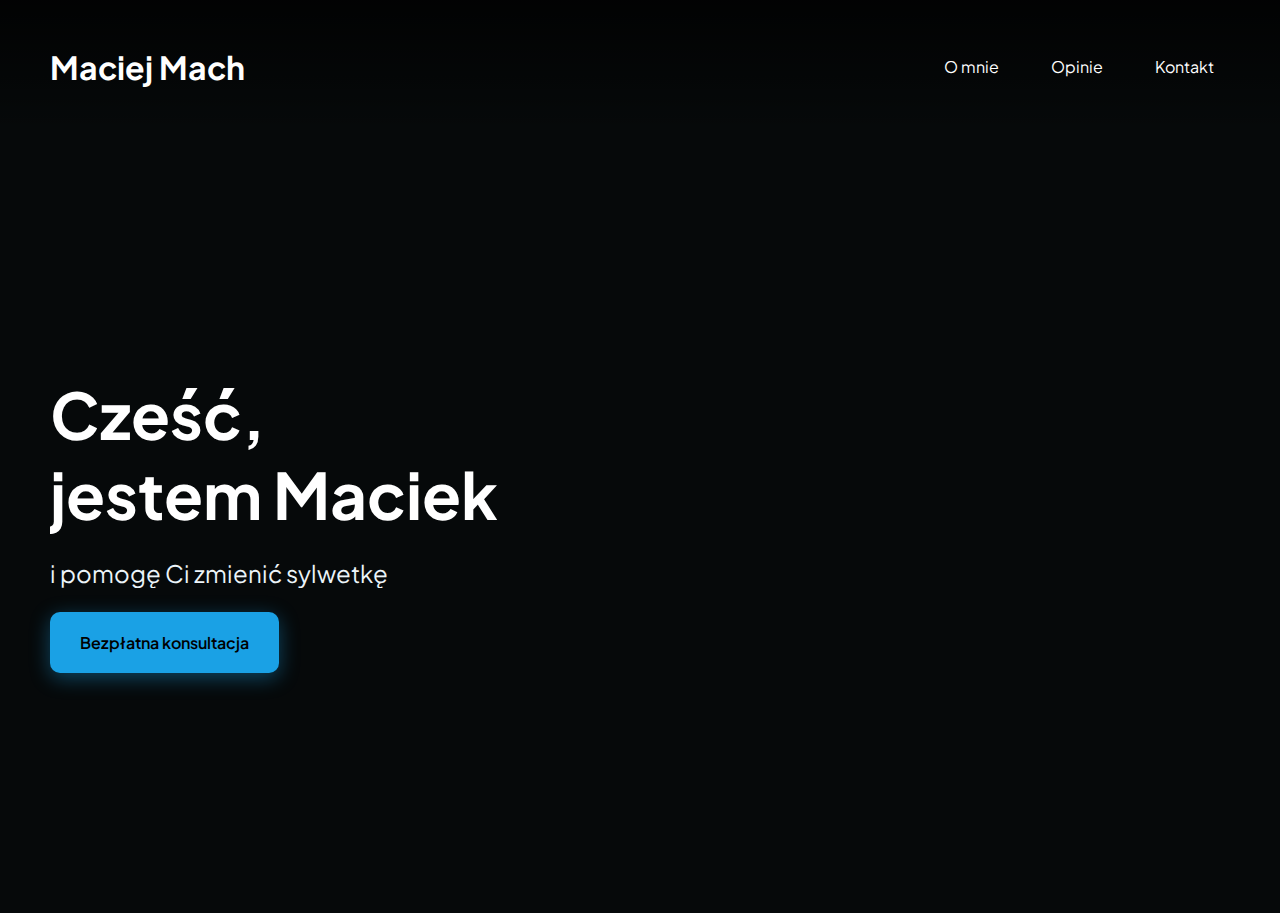
==== commit a500f0a6: "Fix various style issues" ====
--- a/src/index.html
+++ b/src/index.html
@@ -34,7 +34,7 @@
         </nav>
       </div>
     </header>
-    <div id="main-container" class="bg-dark">
+    <div id="main-container" class="bg-dark scroll-snap-start">
       <main id="landing-page" class="scroll-snap-start">
         <div class="content-container content-container--landing-page">
           <div class="landing-page__img">
@@ -117,7 +117,9 @@
               </div>
               <div class="review-txt">
                 <p class="reviewer-txt__details">Andrzej, 24 lat</p>
-                <p class="txt line-break">Pół roku treningu
+                <p class="txt">
+                  Pół roku treningu
+                  <br/>
                   + 10cm w łapie</p>
                 <p class="txt line-break">Integer leo nulla, luctus non placerat eu, tristique eget nisi. 
                   Nam placerat eleifend ex. Ut scelerisque nulla augue, eu tempus ante rutrum non. 
@@ -138,8 +140,11 @@
               </div>
               <div class="review-txt">
                 <p class="reviewer-txt__details">Krzysiek, 28 lat</p>
-                <p class="txt line-break">Dwa lata ciągłego treningu
-                  - 60kg</p>
+                <p class="txt">
+                  Dwa lata ciągłego treningu
+                  <br/>
+                  - 60kg
+                </p>
                 <p class="txt line-break">Lorem ipsum dolor sit amet, consectetur adipiscing elit.
                   Ut at lorem a lorem finibus volutpat vitae ut justo. Aenean lorem purus, elementum at sapien id, ultrices placerat nulla. 
                   Curabitur sodales, mi ac rutrum finibus, odio dolor volutpat neque, ut tempor eros orci eget odio. 
@@ -157,8 +162,11 @@
               </div>
               <div class="review-txt">
                 <p class="reviewer-txt__details">Aneta, 19 lat</p>
-                <p class="txt line-break">Dwa lata ciągłego treningu
-                  - 40kg</p>
+                <p class="txt">
+                  Dwa lata ciągłego treningu
+                  <br/>
+                  - 40kg
+                </p>
                 <p class="txt line-break">Lorem ipsum dolor sit amet, consectetur adipiscing elit. 
                   Ut at lorem a lorem finibus volutpat vitae ut justo. Aenean lorem purus, elementum at sapien id, ultrices placerat nulla. 
                   Curabitur sodales, mi ac rutrum finibus, odio dolor volutpat neque, ut tempor eros orci eget odio. Duis eu mauris libero. 
@@ -231,7 +239,7 @@
         </div>
       </section>
       <footer class="bg-dark">
-        <div class="content-container content-container--footer">
+        <div class="content-container content-container--footer scroll-snap-end">
           <p>Ⓒ2022 Maciej Mach</p>
           <p>
             Design by 
--- a/src/styles/main.css
+++ b/src/styles/main.css
@@ -81,6 +81,9 @@
   scroll-margin-top: 5em;
 }
 
+.scroll-snap-end {
+    scroll-snap-align: end;
+}
 /* Transformation */
 
 .move-and-hide {
@@ -102,7 +105,7 @@
   padding: 1em 0 1.5em 0;
   width: 100%;
   position: fixed;
-  z-index: 10;
+  z-index: 5;
   background: linear-gradient(
     180deg,
     rgba(0, 0, 0, 0.75) 0%,
@@ -224,16 +227,18 @@
   border-radius: 10px;
   background-color: var(--color-accent);
   box-shadow: 0px 5px 20px rgba(25, 162, 230, 0.4);
-  font-weight: 500;
+  font-weight: 600;
   text-align: center;
   cursor: pointer;
   user-select: none;
+  transition: 0.3s ease-in-out;
 }
 
 .action-button:active,
 .action-button:hover {
    background-color: var(--color-action);
    box-shadow: 0px 5px 30px rgba(61, 184, 245, 0.35);
+   transition: 0.3s ease-in-out;
 }
 
 .content-container--intro-section {
@@ -292,6 +297,7 @@
   display: flex;
   flex-direction: column;
   background-color: var(--color-bg-review);
+  flex: 1;
 }
 
 .review__img {
@@ -336,6 +342,7 @@
 .article--work-with-me-section {
   position: relative;
   padding-bottom: 4em;
+  gap: 1em;
 }
 
 .outline-txt {
@@ -399,6 +406,10 @@
   font-size: 0.875em;
 }
 
+.content-container--footer p:first-of-type {
+  margin-bottom: 1em;
+}
+
 .link {
   all: unset;
   cursor: pointer;
--- a/src/styles/breakpoints.css
+++ b/src/styles/breakpoints.css
@@ -1,4 +1,8 @@
 @media(min-width: 80em) {
+  #main-container {
+    height: calc(100vh - 7.5em);
+  }
+    
   #nav-mobile {
     display: none;
   }
@@ -8,10 +12,11 @@
   }
 
   .scroll-snap-start {
-    scroll-margin-top: 7.5em;
+    scroll-margin-top: 0;
   }
 
   header {
+    position: static;
     padding: 2.5em 0;
     background-color: var(--color-bg-dark);
   }
@@ -32,7 +37,7 @@
     margin-inline: auto;
     width: min(100%, 73.75rem);
   }
-
+  
   .content-container--landing-page {
     flex-direction: row-reverse;
     align-items: center;
@@ -49,10 +54,10 @@
   }
 
   .landing-page__txt--heading::after {
-    content: url(../assets/svg/accent_vector.svg);
+    content: url(../assets/svg/accent_line.svg);
     position: absolute;
-    top: 40%;
-    left: 20%;
+    top: 38%;
+    left: 5%;
   }
 
   .landing-page__txt .txt {
@@ -85,6 +90,10 @@
     align-items: center;
   }
 
+  article {
+    gap: 1.875em;
+  }
+
   .article--about-me-section {
     padding: 0;
   }
@@ -109,7 +118,7 @@
   }
 
   .content-container--work-with-me-section {
-    gap: 1.875em;
+    gap: 1.25em;
     padding: 6.25em 0;
   }
 
@@ -135,13 +144,6 @@
     left: calc(590px - 50vw);
   }
 
-  #img {
-    width: 30em;
-    height: 34.375em;
-    margin: 6.25em 0;
-    align-self: center;
-  }
-
   .content-container--contact-section {
     display: grid;
     grid-template-columns: repeat(2, 1fr);
@@ -154,13 +156,16 @@
     grid-row: 1;
   }
   
-  
   #social-media {
     grid-column: 1;
     grid-row: 2;
     align-items: flex-start;
   }
   
+  #social-media h3 {
+    margin-top: 3.125em;
+  }
+
   #social-media span {
     justify-content: flex-start;
   }
@@ -170,7 +175,9 @@
     grid-row: 1 / span 2;
     display: grid;
     grid-template-columns: repeat(2, 1fr);
-    grid-template-rows: repeat(3, 1fr);
+    grid-auto-rows: min-content;
+    gap: 1.25em;
+    align-self: center;
   }
 
   form input, textarea {
@@ -182,14 +189,15 @@
     background-color: var(--color-bg-dark);
     color: var(--color-txt-placeholder);
   }
-  
-  textarea {
-    height: 100%;
+
+  input {
+    height: fit-content;
   }
 
   #input-name {
     grid-column: 1;
     grid-row: 1;
+    align-self: end;
   }
 
   #input-email {
@@ -200,10 +208,20 @@
   button[type="submit"] {
     grid-column: 1;
     grid-row: 3;
+    padding: 0.9375em 0;
+    width: 100%;
+    height: fit-content;
+    align-self: start;
   }
 
   #input-message {
     grid-row: 1 / span 3;
+    align-self: center;
+    height: 100%;
+  }
+
+  #input-name, #input-email, #input-message {
+    margin: 0;
   }
 
   footer {
@@ -211,15 +229,39 @@
     display: flex;
     justify-content: space-between;
   }
-
+  
   .content-container--footer {
     text-align: left;
     display: flex;
     justify-content: space-between;
     align-items: center;
   }
+  
+  .content-container--footer p:first-of-type {
+    margin: 0;
+  }
 }
 
+@media(max-width: 80em) and (orientation: landscape)
+{
+  .nav-menu__link {
+    padding: 1em;
+  }
+}
+
 @media(min-width: 120em) {
-
-}+  .content-container {
+    width: min(100%, 95rem);
+  }
+
+  .landing-page__img,
+  .about-me-section__img {
+    width: 34em;
+    height: 40em;
+  }
+  
+  .outline-txt
+  {
+    width: calc(50vw + 760px);
+  }
+}
